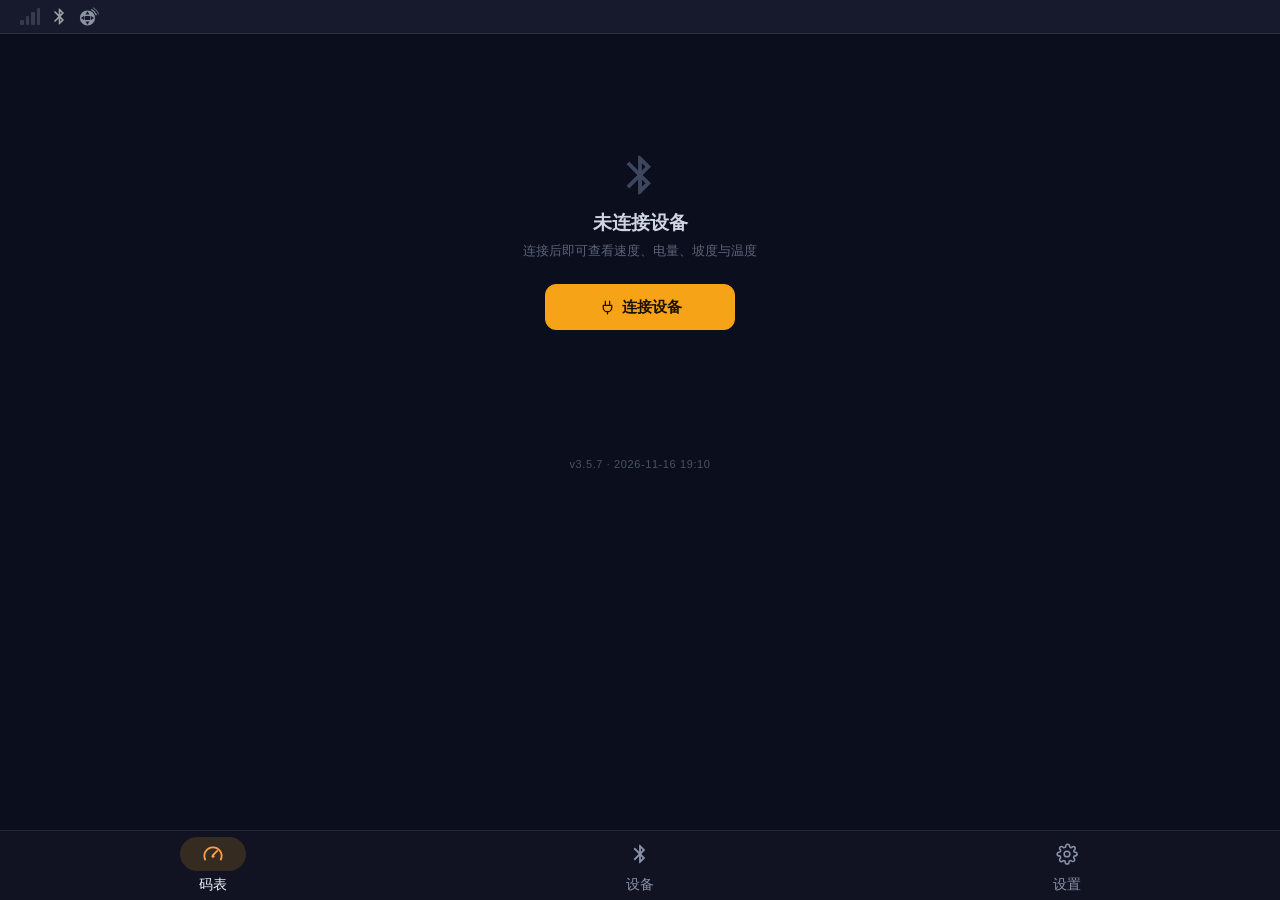
==== index.html @ 35c623cc "Use new bluetooth icons from design (connected: #1A73E8, disconnected: #9AA0A6); v3.5.7" ====
<!DOCTYPE html>
<html lang="zh-CN">
<head>
  <meta charset="utf-8" />
  <meta name="viewport" content="width=device-width, initial-scale=1, viewport-fit=cover, maximum-scale=1, user-scalable=no" />
  <meta name="theme-color" content="#131426" />
  <meta name="apple-mobile-web-app-capable" content="yes" />
  <meta name="mobile-web-app-capable" content="yes" />
  <meta name="apple-mobile-web-app-status-bar-style" content="black-translucent" />
  <meta name="apple-mobile-web-app-title" content="智能码表" />
  <title>智能码表 · LVBU</title>
  <link rel="stylesheet" href="assets/seg7-font.css?v=1" />
  <link rel="stylesheet" href="css/style.css?v=56" />
</head>
<body>

<!-- ============ 应用标题栏（信号 + 蓝牙 + 闪控） ============ -->
<header class="appbar">
  <div class="appbar-left">
    <span class="sig" id="sigWrap">
      <span class="bars" id="signalBars"><i></i><i></i><i></i><i></i></span>
    </span>
    <span class="i brand-ico" id="btIcon" data-icon="bluetooth" data-size="19"></span>
    <!-- 设备名/状态文字已移除，仅保留状态图标表达 -->
    <span class="dev-name sr-only" id="devName">未连接</span>
    <span class="remote-chip" id="remoteChip" title="BR80 闪控未连接" aria-label="BR80 闪控未连接">
      <span class="i remote-chip__icon" data-icon="remoteFlat" data-size="18"></span>
    </span>
  </div>
</header>

<main class="views" id="views">

  <!-- ==================== 码表 ==================== -->
  <section class="view" id="page-dash" data-page="dash" aria-labelledby="appTitle">
    <h1 class="sr-only" id="appTitle">智能码表</h1>

    <!-- 主速度区 -->
    <div class="hero" id="speedBlock">
      <div class="speed-row">
        <span class="seg-slot seg-int" aria-label="速度整数">
          <span class="ghost" aria-hidden="true">88</span>
          <span class="on" id="speedInt">00</span>
        </span>
        <span class="seg-slot seg-frac" aria-label="速度小数">
          <span class="ghost" aria-hidden="true">8</span>
          <span class="on" id="speedFrac">0</span>
          <span class="unit" id="speedUnit">km/h</span>
        </span>
      </div>
    </div>

    <!-- 副表：AVG / MAX / km -->
    <div class="substats" id="statsRow">
      <div class="sub">
        <div class="s-row">
          <span class="s-int"><span class="ghost" aria-hidden="true">88</span><span class="on" id="statAvgInt">00</span></span>
          <span class="s-dot">.</span>
          <span class="s-frac"><span class="ghost" aria-hidden="true">8</span><span class="on" id="statAvgFrac">0</span><em class="s-cap">AVG</em></span>
        </div>
      </div>
      <div class="sub">
        <div class="s-row">
          <span class="s-int"><span class="ghost" aria-hidden="true">88</span><span class="on" id="statMaxInt">00</span></span>
          <span class="s-dot">.</span>
          <span class="s-frac"><span class="ghost" aria-hidden="true">8</span><span class="on" id="statMaxFrac">0</span><em class="s-cap">MAX</em></span>
        </div>
      </div>
      <div class="sub">
        <div class="s-row">
          <span class="s-int"><span class="ghost" aria-hidden="true">88</span><span class="on" id="statTripInt">00</span></span>
          <span class="s-dot">.</span>
          <span class="s-frac"><span class="ghost" aria-hidden="true">8</span><span class="on" id="statTripFrac">0</span><em class="s-cap">km</em></span>
        </div>
      </div>
    </div>

    <!-- 未连接引导（演示数据关闭且未连接时显示） -->
    <div class="empty-guide" id="emptyGuide" hidden>
      <span class="i empty-guide__icon" data-icon="bluetooth" data-size="46"></span>
      <p class="empty-guide__title">未连接设备</p>
      <p class="empty-guide__sub">连接后即可查看速度、电量、坡度与温度</p>
      <button class="btn btn--primary empty-guide__btn" id="btnGuideConnect" type="button">
        <span class="i" data-icon="plug" data-size="17"></span><span>连接设备</span>
      </button>
    </div>

    <!-- 助力控制 -->
    <section class="panel" id="assistPanel" aria-label="助力控制">
      <div class="panel__head">
        <span class="panel__title">
          <span class="i i--orange" data-icon="bike" data-size="19"></span>
          <b>助力控制</b>
        </span>
        <!-- 常驻助力模式标签（含手动百分比）：点击弹出模式悬浮菜单 -->
        <button class="mode-chip" id="modeChip" type="button" aria-haspopup="true" aria-expanded="false">
          <span class="i mode-chip__icon" data-icon="manual" data-size="16"></span>
          <span id="modeChipText">手动</span>
          <em class="mode-chip__pct" id="assistPct" hidden>0%</em>
        </button>
      </div>

      <!-- 模式悬浮菜单（点击标签后以标签为圆心向四周辐射展开） -->
      <div class="mode-menu" id="modeMenu" hidden>
        <div class="mode-menu__backdrop" id="modeMenuBackdrop"></div>
        <div class="mode-menu__list" id="modeList">
          <span class="mode-menu__glow" aria-hidden="true"></span>
          <div id="modeRow" role="group" aria-label="骑行模式"></div>
        </div>
      </div>

      <!-- 档位选择（非手动模式） -->
      <div class="levels" id="levelRow" style="display:none;" role="group" aria-label="助力档位">
        <button class="level-btn" data-level="0" type="button" disabled>0</button>
        <button class="level-btn" data-level="1" type="button">1</button>
        <button class="level-btn" data-level="2" type="button">2</button>
        <button class="level-btn" data-level="3" type="button">3</button>
        <button class="level-btn" data-level="4" type="button">4</button>
        <button class="level-btn" data-level="5" type="button">5</button>
      </div>

      <!-- 手动模式滑杆 -->
      <div class="assist-ctl" id="manualSliderWrap">
        <button class="btn-ctl" id="btnMinus" type="button" aria-label="减">
          <span class="i" data-icon="minus" data-size="20"></span>
        </button>
        <div class="sliderwrap">
          <input class="slider" id="assistSlider" type="range" min="0" max="99" step="5" value="30"
                 aria-label="助力百分比" />
        </div>
        <button class="btn-ctl" id="btnPlus" type="button" aria-label="加">
          <span class="i" data-icon="plus" data-size="20"></span>
        </button>
      </div>
      <span class="sr-only" id="assistValue">30</span>
    </section>

    <!-- 数据卡片 -->
    <section class="cards" aria-label="实时数据">
      <article class="card card--green" id="cardBattery">
        <header>
          <span class="i" data-icon="battery" data-size="16"></span>
          <span>电量 <b class="card__hl" data-field="batterySub">--%</b></span>
        </header>
        <div class="barframe">
          <div class="bgrid" data-field="batteryGrid"><i></i><i></i><i></i><i></i><i></i><i></i><i></i><i></i><i></i><i></i></div>
        </div>
        <div class="card__value" data-field="voltage">--<em class="u">V</em></div>
      </article>

      <article class="card card--amber" id="cardTemp">
        <header>
          <span class="i" data-icon="temp" data-size="16"></span>
          <span>温度</span>
        </header>
        <div class="barframe">
          <div class="bgrid" data-field="tempGrid"><i></i><i></i><i></i><i></i><i></i><i></i><i></i><i></i><i></i><i></i></div>
        </div>
        <div class="card__value" data-field="temp">--<em class="u">℃</em></div>
      </article>

      <article class="card card--cyan" id="cardGyro">
        <header>
          <span class="i" data-icon="gyro" data-size="16"></span>
          <span>陀螺仪</span>
        </header>
        <div class="barframe">
          <div class="bgrid" data-field="slopeGrid"><i></i><i></i><i></i><i></i><i></i><i></i><i></i><i></i><i></i><i></i></div>
        </div>
        <div class="card__value" data-field="slope">--<em class="u u--sup">°</em></div>
      </article>
    </section>

    <div class="version" id="buildInfo">v3.5.7 · 2026-11-16 19:10</div>
  </section>

  <!-- ==================== 设备 ==================== -->
  <section class="view" id="page-device" data-page="device" hidden>

    <div class="section">
      <h2 class="section__title">连接</h2>
      <div class="devcard">
        <div class="devcard__top">
          <span class="devcard__name" id="devNameCard">未连接</span>
          <span class="pill" id="devStatus">未连接</span>
        </div>
        <dl class="kv">
          <div hidden><dt>设备 ID</dt><dd id="devId">--</dd></div>
          <div><dt>信号</dt><dd id="devRssi">--</dd></div>
          <div hidden><dt>写入特征</dt><dd id="devWrite">--</dd></div>
          <div hidden><dt>通知特征</dt><dd id="devNotify">--</dd></div>
        </dl>
        <div class="devcard__actions">
          <button class="btn btn--primary" id="btnScan" type="button">
            <span class="i" data-icon="bluetooth" data-size="16"></span><span>选择设备</span>
          </button>
          <button class="btn" id="btnReconnect" type="button" disabled>
            <span class="i" data-icon="refresh" data-size="16"></span><span>重连</span>
          </button>
          <button class="btn btn--danger" id="btnDisconnect" type="button" disabled>断开</button>
        </div>
        <p class="hint">
          iOS 上 Web Bluetooth 只能在 <b>Bluefy</b> 中启用；每次切换设备需刷新页面（系统限制）。
        </p>
      </div>
    </div>

    <div class="section">
      <h2 class="section__title">BR80 闪控</h2>
      <div class="devcard">
        <div class="devcard__top">
          <span class="devcard__name" id="remoteName">未连接</span>
          <span class="pill" id="remoteStatus">未连接</span>
        </div>
        <dl class="kv">
          <div><dt>电量</dt><dd id="remoteBattery">--</dd></div>
        </dl>
        <div class="devcard__actions">
          <button class="btn btn--primary" id="btnRemoteConnect" type="button">
            <span class="i" data-icon="bluetooth" data-size="16"></span><span>连接闪控</span>
          </button>
          <button class="btn btn--danger" id="btnRemoteDisconnect" type="button" disabled>断开</button>
        </div>
        <p class="hint">
          连接闪控后，用 <b>▲ / ▼</b> 按键调整助力百分比（每次 ±步进值），<b>● 主键</b>停止助力。
          闪控与控制器可同时连接。
        </p>
      </div>
    </div>

    <div class="section" id="debugSection" hidden>
      <h2 class="section__title">调试</h2>

      <h3 class="section__sub">闪控诊断</h3>
      <div class="devcard__actions">
        <button class="btn btn--sm" id="btnRemotePing" type="button" disabled>重发激活(0xFF)</button>
        <button class="btn btn--sm" id="btnRemoteResub" type="button" disabled>重新订阅</button>
        <button class="btn btn--sm" id="btnRemoteDump" type="button" disabled>全量读取</button>
        <button class="btn btn--sm" id="btnRemoteForce" type="button" disabled>强制重订</button>
        <button class="btn btn--sm" id="btnRemoteInspect" type="button" disabled>检查A2A4</button>
      </div>
      <div class="frameio__field" style="margin-top:10px;">
        <label for="remoteRawInput">闪控手动发送（十六进制）</label>
        <input class="input mono" id="remoteRawInput" type="text" spellcheck="false"
               placeholder="例如 FF" autocomplete="off" />
        <div class="frameio__row" style="margin-top:6px;">
          <button class="btn btn--primary btn--sm" id="btnRemoteSendRaw" type="button" disabled>发送</button>
        </div>
      </div>

      <div class="debugbar">
        <label class="switch">
          <input type="checkbox" id="autoScroll" checked />
          <span>自动滚动</span>
        </label>
        <label class="switch">
          <input type="checkbox" id="hexView" checked />
          <span>HEX 视图</span>
        </label>
        <button class="btn btn--ghost btn--sm" id="btnClearLog" type="button">
          <span class="i" data-icon="trash" data-size="14"></span><span>清空</span>
        </button>
      </div>

      <div class="log" id="logView" role="log" aria-live="off"></div>

      <div class="frameio">
        <div class="frameio__field">
          <label for="rawInput">发送原始命令</label>
          <input class="input mono" id="rawInput" type="text" spellcheck="false"
                 placeholder="C0F866855030090179 或输入 C0 自动补全" autocomplete="off" />
        </div>
        <div class="frameio__row">
          <button class="btn btn--primary btn--sm" id="btnSendRaw" type="button">
            <span class="i" data-icon="send" data-size="14"></span><span>发送</span>
          </button>
        </div>
        <p class="hint" id="rawPreview">预览：—</p>
      </div>
    </div>
  </section>

  <!-- ==================== 设置 ==================== -->
  <section class="view" id="page-settings" data-page="settings" hidden>

    <div class="section">
      <h2 class="section__title">显示与骑行</h2>
      <div class="row">
        <label class="row__label" for="setStep">滑杆步进</label>
        <select class="select" id="setStep">
          <option value="1">1%</option>
          <option value="5">5%</option>
          <option value="10">10%</option>
        </select>
      </div>
      <div class="row">
        <label class="row__label" for="setGap">帧间隔</label>
        <select class="select" id="setGap">
          <option value="0">0 ms</option>
          <option value="40">40 ms</option>
          <option value="100">100 ms</option>
        </select>
      </div>
      <div class="row">
        <span class="row__label">保持屏幕常亮</span>
        <label class="switch switch--right"><input type="checkbox" id="setKeepScreen" /><span></span></label>
      </div>
    </div>

    <div class="section" id="rideDataSection" hidden>
      <h2 class="section__title">骑行数据</h2>
      <div class="row">
        <span class="row__label">本次骑行数据</span>
        <button class="btn btn--sm" id="btnResetRide" type="button">清零</button>
      </div>
      <p class="hint">平均速度、最高速度、里程由本地根据实时速度累计。每次连接设备时自动重置。</p>
    </div>

    <div class="section">
      <h2 class="section__title">设备操作</h2>
      <div class="row">
        <span class="row__label">陀螺仪校准</span>
        <button class="btn btn--primary btn--sm" id="btnCalibrate" type="button">校准</button>
      </div>
      <div class="row">
        <span class="row__label">重启控制器</span>
        <button class="btn btn--danger btn--sm" id="btnRestart" type="button">重启</button>
      </div>
      <p class="hint">校准会改变电机标定，仅在停车时操作。重启会短暂断开连接。</p>
    </div>

    <div class="section" id="paramSection" hidden>
      <h2 class="section__title">设备参数</h2>
      <div class="row row--stack">
        <label class="row__label" for="setImei">电机 IMEI</label>
        <input class="input mono" id="setImei" type="text" spellcheck="false" placeholder="866855030090179" />
      </div>
      <p class="hint">电机 IMEI 用于构造命令帧，必须与控制器匹配。轮径固定 26 寸。</p>
    </div>

    <div class="section" id="gattSection" hidden>
      <h2 class="section__title">GATT 目标</h2>
      <div class="row row--stack">
        <label class="row__label" for="setService">服务 UUID</label>
        <input class="input mono" id="setService" type="text" spellcheck="false" />
      </div>
      <div class="row row--stack">
        <label class="row__label" for="setWriteUuid">写特征 UUID</label>
        <input class="input mono" id="setWriteUuid" type="text" spellcheck="false" />
      </div>
      <div class="row row--stack">
        <label class="row__label" for="setNotifyUuid">通知特征 UUID</label>
        <input class="input mono" id="setNotifyUuid" type="text" spellcheck="false" />
      </div>
      <div class="row">
        <label class="row__label" for="setWriteMode">写入方式</label>
        <select class="select" id="setWriteMode">
          <option value="auto">自动</option>
          <option value="withResponse">有应答</option>
          <option value="withoutResponse">无应答</option>
        </select>
      </div>
    </div>

    <div class="section">
      <h2 class="section__title">高级</h2>
      <div class="row">
        <span class="row__label">断开时显示演示数据</span>
        <label class="switch switch--right"><input type="checkbox" id="setDemo" /><span></span></label>
      </div>
      <div class="actions">
        <button class="btn" id="btnReset" type="button">恢复默认设置</button>
        <button class="btn btn--ghost" id="btnExportLogs" type="button" hidden>导出日志</button>
      </div>
      <p class="hint version" id="appVersion">v3.0.0 · LVBU 码表</p>
    </div>
  </section>

</main>

<!-- ============ 底部导航 ============ -->
<nav class="tabbar" role="tablist" aria-label="主导航">
  <button class="tab is-active" data-tab="dash" type="button" role="tab" aria-selected="true">
    <span class="tab__pill"><span class="i" data-icon="gauge" data-size="22"></span></span>
    <span class="tab__label">码表</span>
  </button>
  <button class="tab" data-tab="device" type="button" role="tab" aria-selected="false">
    <span class="tab__pill"><span class="i" data-icon="bluetooth" data-size="22"></span></span>
    <span class="tab__label">设备</span>
  </button>
  <button class="tab" data-tab="settings" type="button" role="tab" aria-selected="false">
    <span class="tab__pill"><span class="i" data-icon="gear" data-size="22"></span></span>
    <span class="tab__label">设置</span>
  </button>
</nav>

<div class="toast" id="toast" role="status" aria-live="polite"></div>

<script src="js/util.js?v=77"></script>
<script src="js/protocol.js?v=77"></script>
<script src="js/config.js?v=77"></script>
<script src="js/adapter.js?v=77"></script>
<script src="js/ble.js?v=77"></script>
<script src="js/remote.js?v=77"></script>
<script src="js/app.js?v=77"></script>
<script src="js/icons.js?v=77"></script>
<script src="js/sim.js?v=77"></script>
<script src="js/ui.js?v=77"></script>
</body>
</html>
---- assets/seg7-font.css ----
/* =========================================================================
 * seg7-font.css — DSEG7 七段数码管字体（base64 内嵌，离线可用）
 * 授权：SIL Open Font License 1.1
 *   SEGClassic     = DSEG7 Classic Bold
 *   SEGClassicMini = DSEG7 Classic MINI Bold
 * ========================================================================= */
@font-face {
  font-family: 'SEGClassic';
  font-style: normal;
  font-weight: 700;
  font-display: swap;
  src: url([data-uri]) format('woff2');
}
@font-face {
  font-family: 'SEGClassicMini';
  font-style: normal;
  font-weight: 700;
  font-display: swap;
  src: url([data-uri]) format('woff2');
}
---- css/style.css ----
/* =========================================================================
 * style.css — 智能码表（LVBU / Bluefy Web Bluetooth）
 *
 * 尺寸基准：iPhone 竖屏 393 CSS px 宽（原截图 1080px 宽 ≈ 2.75x）。
 * 全部尺寸以 px 声明；在 393px 视口下 1px ≈ 0.364 原图像素，与原截图对齐。
 * ========================================================================= */

:root {
  --bg: #141628;
  --bg-top: #171a2c;
  --bg-card: #1b1f34;
  --line: rgba(255, 255, 255, 0.07);
  --line-soft: rgba(255, 255, 255, 0.05);
  --text: #eef1f7;
  --text-dim: #8a92a8;
  --text-faint: #5b6276;

  --green: #3ddc70;
  --green-deep: #2fa758;
  --cyan: #33b9ee;
  --amber: #f7b21e;
  --amber-hi: #f7a318;
  --amber-line: rgba(247, 170, 30, 0.62);
  --yellow: #f7c948;
  --violet: #c46ff7;
  --blue: #35b6ea;
  --gps: #2f7fd4;
  --red: #f2606a;

  --radius: 16px;
  --tabbar-h: 70px;
  --appbar-h: 38px;   /* 与 .appbar 实际高度一致：6 + 26 + 6 */
  --side: 16px;

  color-scheme: dark;
  font-size: 16px;
}

* { box-sizing: border-box; -webkit-tap-highlight-color: transparent; }
html, body { height: 100%; margin: 0; }

body {
  background: var(--bg);
  color: var(--text);
  font-family: -apple-system, BlinkMacSystemFont, "PingFang SC", "Hiragino Sans GB",
    "Microsoft YaHei", "Noto Sans CJK SC", system-ui, sans-serif;
  font-variant-numeric: tabular-nums;
  -webkit-font-smoothing: antialiased;
  overscroll-behavior-y: none;
  -webkit-text-size-adjust: 100%;
}

button, input, select { font: inherit; color: inherit; }
button { cursor: pointer; border: 0; background: none; }
:focus-visible { outline: 2px solid var(--amber); outline-offset: 2px; border-radius: 6px; }

.i { display: inline-flex; align-items: center; justify-content: center; line-height: 0; }
.i svg { display: block; }
.i--orange { color: var(--amber-hi); }

/* ============================ 顶部标题栏 ============================ */
.appbar {
  position: sticky;
  top: 0;
  z-index: 20;
  display: grid;
  grid-template-columns: 1fr auto 1fr;
  align-items: center;
  height: calc(var(--appbar-h) + env(safe-area-inset-top, 0px));
  margin-bottom: 8px;
  padding: env(safe-area-inset-top, 0px) var(--side) 0;
  background: var(--bg-top);
}

.appbar__title {
  margin: 0;
  font-size: 17px;
  font-weight: 600;
  letter-spacing: 0.02em;
  white-space: nowrap;
}

.appbar__side--left { justify-self: start; }
.appbar__side--right { justify-self: end; }

.appbar__brand {
  display: inline-flex;
  align-items: center;
  gap: 6px;
  padding: 4px 0;
  font-size: 14px;
  color: var(--text-dim);
}
.appbar__brand .i { color: var(--green); }

.appbar__icon {
  display: grid;
  place-items: center;
  width: 34px;
  height: 34px;
  border-radius: 50%;
  color: var(--text-dim);
}
.appbar__icon.is-on { color: var(--green); }
.appbar__icon:active { background: rgba(255, 255, 255, 0.06); }

/* ---------------- 布局：可滚动，标签栏固定 ---------------- */
html { height: 100%; }
body {
  display: block;
  min-height: 100%;
  overflow-x: hidden;
  overflow-y: auto;
  -webkit-overflow-scrolling: touch;
  /* 为固定定位的标签栏预留空间，避免内容被遮挡 */
  padding-bottom: calc(var(--tabbar-h) + env(safe-area-inset-bottom, 0px) + 12px);
}
.views {
  display: block;
  min-height: 0;
  padding-bottom: 0;
}
.view {
  display: block;
  padding: 0;
  animation: fade .18s ease;
}
.view[hidden] { display: none !important; }

/* 码表页：flex 纵向排布，内容超出时可滚动 */
#page-dash {
  display: flex;
  flex-direction: column;
  min-height: calc(100dvh - var(--appbar-h) - var(--tabbar-h) - env(safe-area-inset-bottom, 0px));
}

/* 设备页 / 设置页 */
#page-device, #page-settings {
  padding: 0 var(--side) 8px;
}

/* ============================ 连接状态条 ============================ */
.connbar {
  display: flex;
  align-items: center;
  justify-content: space-between;
  height: 46px;
  margin: 0 calc(-1 * var(--side));
  padding: 0 var(--side);
  border-bottom: 1px solid var(--line);
}

.connbar__left {
  display: inline-flex;
  align-items: center;
  gap: 9px;
  font-size: 16px;
  color: var(--text-dim);
}
.connbar__left.is-connected { color: #45e07e; }

.dot { width: 10px; height: 10px; border-radius: 50%; background: #474e63; }
.connbar__left.is-connected .dot {
  background: #45e07e;
  box-shadow: 0 0 8px 2px rgba(69, 224, 126, 0.45);
}

.connbar__right {
  display: inline-flex;
  align-items: center;
  gap: 8px;
  font-size: 15px;
  color: var(--text-dim);
}
.connbar__dbm { min-width: 66px; text-align: right; }

.bars { display: inline-flex; align-items: flex-end; gap: 2px; height: 17px; }
.bars i { width: 4px; border-radius: 1px; background: rgba(255, 255, 255, 0.15); }
.bars i:nth-child(1) { height: 40%; }
.bars i:nth-child(2) { height: 60%; }
.bars i:nth-child(3) { height: 80%; }
.bars i:nth-child(4) { height: 100%; }
.bars i.on { background: var(--amber); }

/* ============================ 速度 ============================ */
.speed {
  display: flex;
  justify-content: center;
  align-items: baseline;
  gap: 8px;
  padding: 22px 0 0;
  white-space: nowrap;
  overflow: hidden;
}

.speed__value {
  font-size: 108px;
  font-weight: 200;
  line-height: 0.95;
  letter-spacing: -0.03em;
  color: #f5f7fb;
  font-family: "Helvetica Neue", -apple-system, "SF Pro Display", Arial, sans-serif;
  white-space: nowrap;
}

.speed__unit {
  font-size: 24px;
  font-weight: 300;
  color: var(--text-dim);
  white-space: nowrap;
}

/* ============================ AVG / MAX / 里程 ============================ */
.stats {
  display: grid;
  grid-template-columns: repeat(3, 1fr);
  margin: 18px 0 22px;
  padding: 0 30px;
}

.stat { position: relative; display: flex; flex-direction: column; align-items: center; gap: 5px; }
.stat + .stat::before {
  content: "";
  position: absolute;
  left: 0; top: 3px; bottom: 3px;
  width: 1px;
  background: var(--line);
}
.stat__label { font-size: 14px; color: var(--text-dim); }
.stat__value { font-size: 19px; font-weight: 400; color: #dde2ec; }

/* ============================ 助力面板 ============================ */
.panel {
  position: relative;
  padding: 14px 14px 16px;
  border-radius: var(--radius);
  background:
    radial-gradient(130% 95% at 50% 0%, rgba(247, 170, 30, 0.13), transparent 60%),
    linear-gradient(178deg, #2b2517 0%, #262029 52%, #1e2032 100%);
  border: 1px solid var(--amber-line);
  box-shadow: inset 0 0 34px rgba(247, 170, 30, 0.07), 0 8px 24px rgba(0, 0, 0, 0.30);
}

.panel__head {
  display: flex;
  align-items: center;
  justify-content: space-between;
  gap: 8px;
  margin-bottom: 14px;   /* 标题与下方按钮区的固定间距 */
}

.panel__title { display: inline-flex; align-items: center; gap: 7px; flex: none; white-space: nowrap; }
.panel__title b { font-size: 19px; font-weight: 600; white-space: nowrap; }
.panel__title em { font-style: normal; font-size: 14px; color: var(--amber); white-space: nowrap; }

/* 闪控连接状态：纯图标（无边框），连上绿色，未连灰色 */
.remote-chip {
  display: inline-flex;
  align-items: center;
  justify-content: center;
  flex: none;
  color: #565d72;                                   /* 未连接：灰 */
  transition: color 0.25s;
}
.remote-chip__icon svg { width: 20px; height: 20px; }
.remote-chip.is-ready { color: var(--green); }      /* 已连接：绿 */
.remote-chip.is-busy { color: var(--amber); }

.panel__note {
  margin: 0 0 12px;
  font-size: 13px;
  line-height: 1.35;
  color: var(--amber);
}
.panel.is-locked .panel__note { color: var(--amber); }
.panel.is-parked-ready .panel__note { color: var(--green); }

.modes { display: grid; grid-template-columns: repeat(5, 1fr); gap: 8px; }

.mode {
  display: inline-flex;
  align-items: center;
  justify-content: center;
  gap: 4px;
  height: 48px;
  padding: 0 2px;
  border-radius: 11px;
  background: rgba(255, 255, 255, 0.07);
  border: 1px solid rgba(255, 255, 255, 0.11);
  color: #d6d9e3;
  font-size: 15px;
  white-space: nowrap;
  transition: background 0.15s, border-color 0.15s, color 0.15s, transform 0.1s;
}
.mode .i { color: #b4b9c7; }
.mode .i svg { width: 15px; height: 15px; }
.mode:active { transform: scale(0.97); }
.mode.is-active { background: var(--amber-hi); border-color: var(--amber-hi); color: #1c1503; font-weight: 700; }
.mode.is-active .i { color: #1c1503; }
.mode.is-draft { border-color: rgba(247, 178, 30, 0.8); color: var(--amber); }
.mode:disabled { opacity: 0.55; }

/* 档位按钮（非手动模式） */
.levels {
  display: flex;
  justify-content: space-between;
  gap: 4px;
  margin-top: 18px;
}
.level-btn {
  flex: 1;
  height: 40px;
  border-radius: 8px;
  background: rgba(255, 255, 255, 0.07);
  border: 1px solid rgba(255, 255, 255, 0.11);
  color: #d6d9e3;
  font-size: 16px;
  font-weight: 600;
  transition: background 0.15s, border-color 0.15s, transform 0.1s;
}
.level-btn:active:not(:disabled) { transform: scale(0.95); }
.level-btn.is-active {
  background: var(--amber-hi);
  border-color: var(--amber-hi);
  color: #1c1503;
}
.level-btn:disabled { opacity: 0.45; cursor: default; }

.assist-ctl {
  display: grid;
  grid-template-columns: 50px 1fr 50px;
  align-items: center;
  gap: 12px;
  margin-top: 18px;
}

.btn-ctl {
  display: inline-flex;
  align-items: center;
  justify-content: center;
  height: 50px;
  border-radius: 11px;
  background: rgba(255, 255, 255, 0.075);
  border: 1px solid rgba(255, 255, 255, 0.09);
  color: var(--text-dim);
  transition: background 0.15s, transform 0.1s;
}
.btn-ctl:active:not(:disabled) { transform: scale(0.96); background: rgba(255, 255, 255, 0.13); }
.btn-ctl:disabled { opacity: 0.45; cursor: default; }

.sliderwrap { display: flex; align-items: center; }
.slider {
  -webkit-appearance: none;
  appearance: none;
  width: 100%;
  height: 6px;
  border-radius: 999px;
  background: rgba(255, 255, 255, 0.17);
  outline: none;
}
.slider::-webkit-slider-thumb {
  -webkit-appearance: none;
  width: 26px; height: 26px;
  border-radius: 50%;
  background: #ccd3df;
  border: none;
  box-shadow: 0 1px 5px rgba(0, 0, 0, 0.45);
}
.slider::-moz-range-thumb { width: 26px; height: 26px; border: none; border-radius: 50%; background: #ccd3df; }
.slider::-moz-range-track { height: 6px; border-radius: 999px; background: rgba(255, 255, 255, 0.17); }
.slider:disabled { opacity: 0.5; }

.assist-ctl__value { display: none; }

/* hidden 属性兜底：防止 display:grid/flex 覆盖 */
[hidden] { display: none !important; }

/* ============================ 未连接引导 ============================ */
.empty-guide {
  display: flex;
  flex-direction: column;
  align-items: center;
  justify-content: center;
  gap: 6px;
  min-height: 46vh;
  padding: 24px 16px;
  text-align: center;
}
.empty-guide__icon { color: #3d4560; margin-bottom: 6px; }
.empty-guide__icon svg { width: 46px; height: 46px; }
.empty-guide__title { margin: 0; font-size: 19px; font-weight: 600; color: #cfd5e2; }
.empty-guide__sub { margin: 0 0 18px; font-size: 13px; color: var(--text-faint); }
.empty-guide__btn { min-width: 190px; height: 46px; font-size: 16px; border-radius: 23px; }

/* ============================ 数据卡片 ============================ */
.cards {
  display: grid;
  grid-template-columns: repeat(3, 1fr);
  gap: 16px;
  margin-top: 18px;
}

.card {
  position: relative;
  display: flex;
  flex-direction: column;
  min-height: 122px;
  padding: 13px 11px 12px;
  border-radius: var(--radius);
  background: var(--bg-card);
  border: 1px solid var(--line);
  overflow: hidden;
}

.card header {
  display: flex;
  align-items: center;
  gap: 5px;
  font-size: 13px;
  color: #c2c8d5;
  white-space: nowrap;
  min-width: 0;
}
.card header .i svg { width: 14px; height: 14px; }
.card header .i { flex: none; }
.card header > span:last-child { overflow: hidden; text-overflow: ellipsis; }

/* 第一行内的高亮数值（如「电量：90%」中的 90%） */
.card__hl {
  font-size: 15px;
  font-weight: 700;
  color: var(--green);
  letter-spacing: -0.02em;
  white-space: nowrap;
}
.card--amber .card__hl { color: var(--amber-hi); }
.card--cyan .card__hl { color: var(--cyan); }

/* 三张卡片数值统一字号 */
.card__value {
  margin-top: auto;
  margin-bottom: 0;
  font-size: 38px;
  font-weight: 500;
  line-height: 1.05;
  letter-spacing: -0.03em;
  white-space: nowrap;
  font-family: "Helvetica Neue", -apple-system, "SF Pro Display", Arial, sans-serif;
}
.card__value--sm { font-size: 30px; }
.card__value--xs { font-size: 24px; }
/* 电压带单位，略微收紧字距 */
.card__value--volt { letter-spacing: -0.04em; }
/* 电压用白色，压过 .card--green .card__value 的绿色 */
#cardBattery .card__value--volt { color: #ffffff; }

.card__unit { font-size: 14px; color: var(--text-faint); margin-top: 2px; }

/* 10 格进度条外框（三张卡片统一样式，颜色跟随卡片主题） */
.barframe {
  margin-top: auto;
  margin-bottom: 0;
  padding: 4px 5px;
  border: 1px solid rgba(255, 255, 255, 0.16);
  border-radius: 5px;
  background: rgba(255, 255, 255, 0.04);
}
.card--cyan .barframe { border-color: rgba(56, 189, 248, 0.35); background: rgba(56, 189, 248, 0.06); }
.card--green .barframe { border-color: rgba(61, 220, 112, 0.35); background: rgba(61, 220, 112, 0.06); }
.card--amber .barframe { border-color: rgba(251, 176, 39, 0.35); background: rgba(251, 176, 39, 0.06); }

/* 10 格进度条 */
.bgrid {
  display: grid;
  grid-template-columns: repeat(10, 1fr);
  gap: 3px;
}
.bgrid i {
  display: block;
  height: 7px;
  border-radius: 2px;
  background: rgba(255, 255, 255, 0.12);
  transition: background 0.35s ease;
}
.bgrid i.on { background: var(--green); }
.bgrid[data-level="mid"] i.on { background: var(--amber); }
.bgrid[data-level="low"] i.on { background: var(--red); }
/* 坡度条用青色，温度条用橙色 */
.card--cyan .bgrid i.on { background: var(--cyan); }
.card--amber .bgrid i.on { background: var(--amber-hi); }

.card__bar {
  height: 5px;
  margin-top: 9px;
  border-radius: 999px;
  background: rgba(255, 255, 255, 0.1);
  overflow: hidden;
}
.card__bar i { display: block; height: 100%; border-radius: 999px; background: var(--green); transition: width 0.4s ease; }

.card--cyan { border-color: rgba(51, 185, 238, 0.45); }
.card--cyan .card__value, .card--cyan header .i { color: var(--cyan); }
.card--green { border-color: rgba(61, 220, 112, 0.45); }
.card--green .card__value, .card--green header .i { color: var(--green); }
.card--amber { border-color: rgba(247, 178, 30, 0.45); }
.card--amber .card__value, .card--amber header .i { color: var(--amber-hi); }
.card--yellow { border-color: rgba(247, 201, 72, 0.5); }
.card--yellow .card__value, .card--yellow header .i { color: var(--yellow); }
.card--violet { border-color: rgba(196, 111, 247, 0.5); }
.card--violet .card__value, .card--violet header .i { color: var(--violet); }
.card--blue { border-color: rgba(53, 182, 234, 0.45); }
.card--blue .card__value, .card--blue header .i { color: var(--blue); }

/* 无数据：显示两条短横（与原截图一致） */
.card.is-empty .card__value { position: relative; height: 22px; }
.card.is-empty .card__value::before,
.card.is-empty .card__value::after {
  content: "";
  position: absolute;
  bottom: 6px;
  width: 16px; height: 4px;
  border-radius: 2px;
  background: currentColor;
}
.card.is-empty .card__value::before { left: 2px; }
.card.is-empty .card__value::after { left: 24px; }
.card.is-empty .card__value { color: var(--yellow); }
.card--violet.is-empty .card__value { color: var(--violet); }
.card--blue.is-empty .card__value { color: var(--blue); }

.disclaimer {
  margin-top: 16px;
  font-size: 11px;
  line-height: 1.5;
  text-align: center;
  color: var(--text-faint);
}

/* ============================ 底部导航 ============================ */
.tabbar {
  position: fixed;
  left: 0; right: 0; bottom: 0;
  z-index: 30;
  display: grid;
  grid-template-columns: repeat(3, 1fr);
  height: calc(var(--tabbar-h) + env(safe-area-inset-bottom, 0px));
  padding-bottom: env(safe-area-inset-bottom, 0px);
  background-color: rgba(18, 20, 36, 0.97);
  backdrop-filter: blur(12px);
  -webkit-backdrop-filter: blur(12px);
  border-top: 1px solid var(--line);
}

.tab {
  display: flex;
  flex-direction: column;
  align-items: center;
  justify-content: center;
  gap: 5px;
  color: var(--text-dim);
  font-size: 14px;
}
.tab__pill {
  display: grid;
  place-items: center;
  width: 66px; height: 34px;
  border-radius: 17px;
  transition: background 0.18s;
}
.tab.is-active { color: var(--text); }
.tab.is-active .tab__pill { background: rgba(247, 170, 30, 0.16); }
.tab.is-active .tab__pill .i { color: var(--amber); }
.tab__pill .i svg { width: 24px; height: 24px; }
.tab:not(.is-active) .tab__pill .i svg { width: 22px; height: 22px; }

/* ============================ 通用：区块 / 表单 ============================ */
.section { margin-top: 22px; }

.section__title {
  margin: 0 0 10px;
  font-size: 15px;
  font-weight: 600;
  letter-spacing: 0.03em;
  color: var(--text-dim);
}

.section__sub {
  margin: 14px 0 8px;
  font-size: 12px;
  font-weight: 500;
  letter-spacing: 0.04em;
  color: #6b7288;
  text-transform: uppercase;
}

.row {
  display: flex;
  align-items: center;
  justify-content: space-between;
  gap: 12px;
  min-height: 50px;
  padding: 8px 15px;
  background: var(--bg-card);
  border: 1px solid var(--line);
  border-bottom-width: 0;
}
.row:first-of-type { border-radius: var(--radius) var(--radius) 0 0; }
.row:last-of-type { border-radius: 0 0 var(--radius) var(--radius); border-bottom-width: 1px; }
.row--stack { flex-direction: column; align-items: stretch; gap: 6px; }

.row__label { font-size: 16px; color: #dbe0ea; }

.input, .select {
  max-width: 58%;
  min-height: 36px;
  padding: 6px 10px;
  border-radius: 9px;
  background: #12142a;
  border: 1px solid rgba(255, 255, 255, 0.1);
  font-size: 15px;
}
.row--stack .input { max-width: none; width: 100%; }
.input--short { max-width: 110px; text-align: right; }
.mono { font-family: ui-monospace, SFMono-Regular, Menlo, Consolas, monospace; letter-spacing: 0.02em; }

.actions { display: flex; gap: 10px; margin-top: 12px; }

.btn {
  display: inline-flex;
  align-items: center;
  justify-content: center;
  gap: 6px;
  min-height: 42px;
  padding: 0 16px;
  border-radius: 11px;
  background: rgba(255, 255, 255, 0.075);
  border: 1px solid rgba(255, 255, 255, 0.1);
  color: #dfe3ec;
  font-size: 15px;
  transition: transform 0.1s, background 0.15s, opacity 0.15s;
}
.btn:active:not(:disabled) { transform: scale(0.97); }
.btn:disabled { opacity: 0.42; cursor: default; }
.btn--primary { background: var(--amber-hi); border-color: var(--amber-hi); color: #191203; font-weight: 700; }
.btn--danger { color: var(--red); }
.btn--ghost { background: transparent; }
.btn--sm { min-height: 34px; padding: 0 11px; font-size: 14px; }

.hint { margin: 10px 0 0; font-size: 13px; line-height: 1.55; color: var(--text-faint); }
.hint b { color: var(--text-dim); }
.version { text-align: center; }

/* 开关：文字在左、开关在右（textarea 同） */
.switch { position: relative; display: inline-flex; flex-direction: row-reverse; align-items: center; gap: 8px; font-size: 15px; color: var(--text-dim); cursor: pointer; }
.switch input { position: absolute; width: 1px; height: 1px; opacity: 0; }
.switch input + span {
  position: relative;
  display: inline-block;
  flex: none;
  width: 44px; height: 26px;
  border-radius: 999px;
  background: rgba(255, 255, 255, 0.17);
  transition: background 0.18s;
}
.switch input + span::after {
  content: "";
  position: absolute;
  top: 3px; left: 3px;
  width: 20px; height: 20px;
  border-radius: 50%;
  background: #fff;
  transition: transform 0.18s;
}
.switch input:checked + span { background: var(--green-deep); }
.switch input:checked + span::after { transform: translateX(18px); }
.switch input:focus-visible + span { outline: 2px solid var(--amber); outline-offset: 2px; }
.switch--right { gap: 0; }

/* 文字型开关（调试条） */
.debugbar .switch input + span {
  width: auto; height: auto;
  padding: 5px 9px;
  border-radius: 8px;
  background: rgba(255, 255, 255, 0.07);
  font-size: 13px;
}
.debugbar .switch input + span::after { display: none; }
.debugbar .switch input:checked + span { background: rgba(61, 220, 112, 0.18); color: var(--green); }

/* ============================ 设备页 ============================ */
.devcard { padding: 15px; border-radius: var(--radius); background: var(--bg-card); border: 1px solid var(--line); }
.devcard__top { display: flex; align-items: center; justify-content: space-between; gap: 10px; }
.devcard__name { font-size: 18px; font-weight: 600; }
.pill { flex: none; padding: 4px 10px; border-radius: 7px; font-size: 12px; background: rgba(255, 255, 255, 0.08); color: var(--text-dim); }
.pill.is-ready { background: rgba(61, 220, 112, 0.16); color: var(--green); }
.pill.is-busy { background: rgba(247, 178, 30, 0.16); color: var(--amber); }
.pill.is-error { background: rgba(242, 96, 106, 0.16); color: var(--red); }

.kv { display: grid; gap: 7px; margin: 13px 0 0; }
.kv > div { display: flex; justify-content: space-between; gap: 12px; font-size: 14px; }
.kv dt { color: var(--text-faint); }
.kv dd { margin: 0; color: #cfd5e1; text-align: right; word-break: break-all; font-family: ui-monospace, SFMono-Regular, Menlo, Consolas, monospace; }

.devcard__actions { display: flex; gap: 9px; margin-top: 15px; }
.devcard__actions .btn { flex: 1; padding: 0 6px; }

.debugbar { display: flex; align-items: center; gap: 8px; margin-bottom: 9px; }
.debugbar .btn { margin-left: auto; }

.log {
  height: 240px;
  overflow-y: auto;
  padding: 8px;
  border-radius: 13px;
  background: #0e1021;
  border: 1px solid var(--line);
  font-family: ui-monospace, SFMono-Regular, Menlo, Consolas, monospace;
  font-size: 11px;
  line-height: 1.5;
  -webkit-overflow-scrolling: touch;
}
.log__line { display: grid; grid-template-columns: 86px 13px 1fr; gap: 5px; padding: 1px 0; }
.log__t { color: #4b5266; }
.log__d { font-weight: 700; }
.log__d[data-d="tx"] { color: var(--amber); }
.log__d[data-d="rx"] { color: var(--green); }
.log__d[data-d="error"] { color: var(--red); }
.log__d[data-d="warn"], .log__d[data-d="ble"] { color: var(--violet); }
.log__d[data-d="info"], .log__d[data-d="tick"] { color: #6b7385; }
.log__m { color: #c2c9d6; word-break: break-all; }
.log__m em { font-style: normal; color: #7c8499; }
.log__empty { padding: 6px; color: #4b5266; }

.frameio { margin-top: 11px; padding: 13px; border-radius: 13px; background: var(--bg-card); border: 1px solid var(--line); }
.frameio__field { display: flex; flex-direction: column; gap: 6px; }
.frameio__field label { font-size: 13px; color: var(--text-dim); }
.frameio__field .input { max-width: none; width: 100%; font-size: 16px; }
.frameio__row { display: flex; align-items: center; gap: 11px; margin-top: 10px; }
.frameio__row .btn { margin-left: auto; }
.frameio .hint { word-break: break-all; }

/* ============================ Toast ============================ */
.toast {
  position: fixed;
  left: 50%;
  bottom: calc(var(--tabbar-h) + env(safe-area-inset-bottom, 0px) + 14px);
  z-index: 60;
  max-width: 88vw;
  padding: 11px 16px;
  border-radius: 11px;
  background: rgba(32, 36, 58, 0.97);
  border: 1px solid var(--line);
  box-shadow: 0 10px 26px rgba(0, 0, 0, 0.45);
  font-size: 14px;
  color: var(--text);
  text-align: center;
  opacity: 0;
  transform: translate(-50%, 10px);
  pointer-events: none;
  transition: opacity 0.2s, transform 0.2s;
}
.toast.is-show { opacity: 1; transform: translate(-50%, 0); }
.toast[data-level="error"] { border-color: rgba(242, 96, 106, 0.5); color: #ffd7da; }
.toast[data-level="success"] { border-color: rgba(61, 220, 112, 0.5); color: #d9ffe6; }

/* ============================ 构建信息 ============================ */
/* 版本号：内联在内容末尾，不遮挡任何卡片 */
.buildinfo {
  margin: 14px 0 6px;
  padding: 0 2px;
  font-size: 10px;
  color: #394054;
  text-align: center;
  pointer-events: none;
  user-select: none;
}

/* ============================ 适配 ============================ */
@media (min-width: 560px) {
  .view { max-width: 430px; margin: 0 auto; }
  .tabbar > .tab:nth-child(1) { grid-column: 1; }
}

@media (orientation: landscape) and (max-height: 520px) {
  .speed__value { font-size: 84px; }
  .card { min-height: 96px; }
  .cards { gap: 10px; }
}

@media (prefers-reduced-motion: reduce) {
  *, *::before, *::after { animation-duration: 0.01ms !important; transition-duration: 0.01ms !important; }
}

/* =========================================================================
 * 2026-11-15 码表页重新设计（依据 speedometer-layout-spec）
 * 基准视口 390×844，一屏放下无滚动
 * ========================================================================= */

:root {
  --bg: #0b0f1d;
  --bg2: #10162a;
  --card: #151c2f;
  --card2: #1b2338;
  --line: rgba(255, 255, 255, .09);
  --txt: #f2f5fc;
  --muted: #8b95ad;
  --muted2: #aab5cb;
  --orange: #ffb020;
  --green: #3ddc8c;
  --blue: #4aa8ff;
  --amber: #ff9f45;
  --seg-on: #f4f9ff;
  --seg-glow: rgba(130, 190, 255, .16);
  --seg-ghost: rgba(150, 175, 215, .07);
}

body {
  background: var(--bg);
  color: var(--txt);
  font-family: -apple-system, BlinkMacSystemFont, "PingFang SC", "Microsoft YaHei", "Noto Sans CJK SC", sans-serif;
  -webkit-font-smoothing: antialiased;
}

.sr-only {
  position: absolute; width: 1px; height: 1px; padding: 0; margin: -1px;
  overflow: hidden; clip: rect(0 0 0 0); white-space: nowrap; border: 0;
}

/* ---------------- 顶部应用栏（单行） ---------------- */
.appbar {
  position: sticky;
  top: 0;
  z-index: 20;
  flex: none;
  display: flex;
  align-items: center;
  justify-content: space-between;
  gap: 8px;
  height: auto;
  margin-bottom: 0;
  /* 上下 padding 对称，保证图标垂直居中 */
  padding: calc(env(safe-area-inset-top, 0px) + 6px) 20px 6px;
  border-bottom: 1px solid var(--line);
  background: var(--bg-top, var(--bg));
}
.appbar-left { display: flex; align-items: center; gap: 10px; min-width: 0; flex: 1; }
/* 未连接：灰（设计稿 #9AA0A6） */
.brand-ico { color: #9aa0a6; display: inline-flex; align-items: center; flex: none; transition: color .25s; }
.brand-ico svg { width: 19px; height: 19px; display: block; }
/* 已连接 / 演示：蓝（设计稿 #1A73E8） */
.brand-ico.is-active { color: #1a73e8; }
.dev-name {
  font-size: 15px;
  font-weight: 600;
  color: #e9eefb;
  white-space: nowrap;
  overflow: hidden;
  text-overflow: ellipsis;
  transition: color .25s;
}
/* 未连接：文字弱化为灰色 */
.dev-name.is-idle { color: var(--muted); font-weight: 500; }
.sig { display: inline-flex; align-items: center; gap: 5px; flex: none; }
.sig .bars {
  display: inline-flex;
  align-items: flex-end;
  gap: 2px;
  height: 17px;
  /* 让信号格整体在顶栏中垂直居中 */
  align-self: center;
}
.sig .bars i {
  width: 3.5px;
  border-radius: 1px;
  display: block;                    /* 避免 inline 基线偏移 */
  background: rgba(255, 255, 255, .14);
  transition: background .2s;
}
.sig .bars i:nth-child(1) { height: 5px; }
.sig .bars i:nth-child(2) { height: 9px; }
.sig .bars i:nth-child(3) { height: 13px; }
.sig .bars i:nth-child(4) { height: 17px; }
/* 未连接：灰色 */
.sig .bars i.on { background: #7b859c; }
/* 已连接：绿色 */
.sig.is-connected .bars i.on { background: var(--green); }

/* ---------------- 主速度区 ---------------- */
.hero {
  flex: 1 1 auto;
  min-height: 186px;
  display: flex;
  flex-direction: column;
  align-items: center;
  justify-content: center;
  padding: 6px 12px 0;
}
.speed-row {
  display: flex;
  align-items: flex-end;
  justify-content: center;
  gap: 10px;
}
/* 七段槽位：ghost 底纹锁位宽 + on 叠加 */
.seg-slot { position: relative; display: inline-flex; }
.seg-slot > .ghost,
.seg-slot > .on {
  font-family: 'SEGClassic', 'DSEG7-Classic', monospace;
  font-weight: 700;
  font-variant-numeric: tabular-nums;
  line-height: 1;
  white-space: nowrap;
}
.seg-slot > .ghost { color: var(--seg-ghost); }
.seg-slot > .on {
  position: absolute; left: 0; top: 0;
  color: var(--seg-on);
  text-shadow: 0 0 24px var(--seg-glow), 0 0 6px var(--seg-glow);
}
.seg-int > .ghost, .seg-int > .on { font-size: 128px; }
.seg-frac > .ghost, .seg-frac > .on { font-size: 74px; }
.seg-dot {
  width: 13px; height: 13px; border-radius: 50%;
  background: var(--seg-on);
  box-shadow: 0 0 18px var(--seg-glow), 0 0 5px var(--seg-glow);
  margin: 0 6px 0 3px;
  align-self: flex-end;
  margin-bottom: 0;
}
/* km/h：绝对定位于小数位正上方，留较大间距 */
.seg-frac { position: relative; }
.seg-frac .unit {
  position: absolute;
  bottom: calc(100% + 22px);
  left: 50%;
  transform: translateX(-50%);
  font-size: 15px;
  font-weight: 600;
  color: var(--muted2);
  letter-spacing: 1px;
  white-space: nowrap;
  pointer-events: none;
}

/* ---------------- 副表 AVG / MAX / km ---------------- */
.substats {
  flex: none;
  display: flex;
  margin: 2px 14px 0;
  padding: 24px 0 14px;
  border-top: 1px solid rgba(255, 255, 255, .07);
  border-bottom: 1px solid rgba(255, 255, 255, .07);
}
.sub { flex: 1; display: flex; justify-content: center; position: relative; }
.sub + .sub::before {
  content: '';
  position: absolute; left: 0; top: 10%;
  width: 1px; height: 80%;
  background: rgba(255, 255, 255, .13);
}
.s-row { display: flex; align-items: flex-end; }
.s-int, .s-frac { position: relative; display: inline-flex; }
.s-int > .ghost, .s-int > .on,
.s-frac > .ghost, .s-frac > .on,
.s-dot {
  font-family: 'SEGClassic', 'DSEG7-Classic', monospace;
  font-weight: 700;
  line-height: 1;
  white-space: nowrap;
}
.s-int > .ghost, .s-int > .on { font-size: 36px; color: #e9f1ff; }
.s-frac > .ghost, .s-frac > .on { font-size: 28px; color: #e9f1ff; }
.s-int > .ghost, .s-frac > .ghost { color: var(--seg-ghost); }
.s-int > .on, .s-frac > .on {
  position: absolute; left: 0; top: 0;
  text-shadow: 0 0 12px rgba(130, 180, 255, .10);
}
.s-dot { font-size: 36px; color: #e9f1ff; }
.s-cap {
  position: absolute;
  bottom: calc(100% + 5px);
  left: 50%;
  transform: translateX(-50%);
  font-family: -apple-system, BlinkMacSystemFont, "PingFang SC", sans-serif;
  font-style: normal;
  font-size: 11px; font-weight: 600;
  letter-spacing: .6px;
  color: var(--muted);
  white-space: nowrap;
}

/* ---------------- 版本号 ---------------- */
.version {
  flex: none;
  margin: 10px 0 12px;
  text-align: center;
  font-size: 11px;
  letter-spacing: .6px;
  color: rgba(160, 175, 200, .42);
}

/* ---------------- 助力控制卡片（重新设计） ---------------- */
.view .panel {
  flex: none;
  margin: 16px 16px 0;
  padding: 17px 16px 16px;
  border-radius: 18px;
  border: 1px solid transparent;
  background:
    linear-gradient(155deg, #2c2314, #1a1c28 34%, #141b2d) padding-box,
    linear-gradient(150deg, rgba(255, 190, 80, .95), rgba(255, 160, 40, .35) 38%, rgba(255, 180, 60, .55)) border-box;
  box-shadow: 0 12px 30px rgba(0, 0, 0, .28);
}

.panel__head {
  display: flex;
  align-items: center;
  justify-content: space-between;
  gap: 10px;
  margin-bottom: 16px;
  position: relative;
}
.panel__title { display: inline-flex; align-items: center; gap: 7px; flex: none; white-space: nowrap; }
.panel__title b { font-size: 16px; font-weight: 700; color: var(--txt); }
.panel__title .i svg { width: 19px; height: 19px; }

/* 闪控状态图标（顶部栏内，尺寸与蓝牙图标一致） */
.remote-chip {
  display: inline-flex;
  align-items: center;
  justify-content: center;
  flex: none;
  /* 未连接：灰（设计稿 #8B93A1） */
  color: #8b93a1;
  transition: color .25s ease;
}
.remote-chip__icon svg { width: 21px; height: 21px; display: block; }
/* 已连接：绿（设计稿 #22C55E） */
.remote-chip.is-ready { color: #22c55e; }
.remote-chip.is-busy { color: var(--amber); }
/* 演示态：与真实连接同色，不做动画 */
.remote-chip.is-demo { color: #22c55e; }

/* 模式按钮行：图标在上、文字在下 */
.modes { display: flex; gap: 7px; margin-top: 15px; }

/* =========================================================================
 * 助力模式：常驻指示标签 + 扇形悬浮菜单
 * ========================================================================= */

/* 常驻标签：右侧中等尺寸，与标题视觉平衡 */
.mode-chip {
  display: inline-flex;
  align-items: center;
  gap: 6px;
  height: 30px;
  padding: 0 12px;
  border-radius: 9px;
  font-size: 13px;
  font-weight: 700;
  color: #20160a;
  background: linear-gradient(180deg, #ffd066, #f5a015);
  box-shadow: 0 2px 8px rgba(245, 160, 20, .32);
  white-space: nowrap;
  flex: none;
  transition: transform .12s, box-shadow .12s;
}
.mode-chip__icon svg { width: 14px; height: 14px; }
.mode-chip:active { transform: scale(.96); }
.mode-chip[aria-expanded="true"] {
  box-shadow: 0 0 0 2px rgba(255, 196, 77, .3), 0 2px 8px rgba(245, 160, 20, .4);
}

/* 标签内的手动百分比 */
.mode-chip__pct {
  font-style: normal;
  font-family: "Helvetica Neue", -apple-system, "SF Pro Display", Arial, sans-serif;
  font-size: 14px;
  font-weight: 800;
  letter-spacing: -.02em;
  color: #20160a;
  padding-left: 6px;
  margin-left: 1px;
  border-left: 1.5px solid rgba(32, 22, 10, .26);
  line-height: 1;
}
.mode-chip__pct[hidden] { display: none; }

/* 悬浮菜单容器（铺满屏幕，锚点由 JS 定位到标签中心） */
.mode-menu {
  position: fixed;
  inset: 0;
  z-index: 90;
}
.mode-menu[hidden] { display: none; }

.mode-menu__backdrop {
  position: absolute;
  inset: 0;
  background: radial-gradient(
    circle at var(--ox, 50%) var(--oy, 50%),
    rgba(12, 16, 30, .35) 0%,
    rgba(4, 7, 15, .72) 62%
  );
  backdrop-filter: blur(3px);
  -webkit-backdrop-filter: blur(3px);
  animation: modeFade .18s ease;
}
@keyframes modeFade { from { opacity: 0 } to { opacity: 1 } }

/* 辐射环：以标签中心为圆心的隐形圆形，用于放光晕和按钮 */
.mode-menu__list {
  position: absolute;
  left: var(--ox, 50%);
  top: var(--oy, 50%);
  width: 0;
  height: 0;
}

/* 中心光晕 */
.mode-menu__glow {
  position: absolute;
  left: 50%;
  top: 50%;
  width: 190px;
  height: 190px;
  margin: -95px 0 0 -95px;
  border-radius: 50%;
  background: radial-gradient(circle, rgba(255, 176, 32, .18), transparent 68%);
  pointer-events: none;
  animation: glowIn .25s ease;
}
@keyframes glowIn { from { opacity: 0; transform: scale(.6) } to { opacity: 1; transform: scale(1) } }

/* 辐射按钮：以中心为原点，按 --ang 角度展开 */
.mode {
  position: absolute;
  left: 50%;
  top: 50%;
  width: 64px;
  height: 64px;
  margin: -32px 0 0 -32px;
  border-radius: 50%;
  display: flex;
  flex-direction: column;
  align-items: center;
  justify-content: center;
  gap: 2px;
  font-size: 10.5px;
  font-weight: 600;
  color: #d7deec;
  background: linear-gradient(160deg, rgba(42, 48, 72, .97), rgba(24, 28, 45, .97));
  border: 1px solid rgba(255, 255, 255, .13);
  box-shadow: 0 8px 22px rgba(0, 0, 0, .55);
  backdrop-filter: blur(8px);
  -webkit-backdrop-filter: blur(8px);
  will-change: transform;
}

.mode .i svg { width: 16px; height: 16px; }

.mode.is-active {
  color: #20160a;
  background: linear-gradient(180deg, #ffd066, #f5a015);
  border-color: transparent;
  box-shadow: 0 8px 24px rgba(245, 160, 20, .5), 0 0 0 3px rgba(255, 196, 77, .22);
}
.mode.is-draft { border-color: rgba(255, 176, 32, .6); }

/* 展开动画：从标签中心弹射到各角度 */
@keyframes modeFly {
  from {
    transform: rotate(var(--ang)) translateY(0) rotate(calc(-1 * var(--ang))) scale(.3);
    opacity: 0;
  }
  to {
    transform: rotate(var(--ang)) translateY(calc(-1 * var(--r))) rotate(calc(-1 * var(--ang))) scale(1);
    opacity: 1;
  }
}
.mode {
  transform: rotate(var(--ang)) translateY(calc(-1 * var(--r))) rotate(calc(-1 * var(--ang)));
  animation: modeFly .26s cubic-bezier(.22, 1.2, .4, 1) backwards;
  animation-delay: var(--d, 0ms);
}
.mode:active {
  transform: rotate(var(--ang)) translateY(calc(-1 * var(--r))) rotate(calc(-1 * var(--ang))) scale(.9);
}
/* 档位按钮 */
.levels { display: flex; gap: 6px; margin-top: 15px; }
.level-btn {
  flex: 1;
  height: 48px;
  border-radius: 11px;
  font-size: 15px;
  font-weight: 600;
  color: #cfd4e0;
  background: rgba(255, 255, 255, .055);
  border: 1px solid rgba(255, 255, 255, .06);
}
.level-btn.is-active {
  color: #20160a;
  background: linear-gradient(180deg, #ffc44d, #f5a015);
  border-color: transparent;
}

/* 滑杆行 */
.assist-ctl {
  display: flex;
  align-items: center;
  gap: 10px;
  margin-top: 0;
}
.btn-ctl {
  flex: none;
  width: 44px;
  height: 44px;
  border-radius: 10px;
  display: inline-flex;
  align-items: center;
  justify-content: center;
  color: #cfd4e0;
  background: rgba(255, 255, 255, .055);
  border: 1px solid rgba(255, 255, 255, .06);
  transition: background .12s, border-color .12s, transform .08s, color .12s;
}
.btn-ctl svg { width: 17px; height: 17px; }
.btn-ctl:disabled { opacity: .38; }
/* 按下效果：真实点击 或 闪控联动触发 */
.btn-ctl:active,
.btn-ctl.is-pressed {
  background: rgba(255, 176, 32, .22);
  border-color: rgba(255, 176, 32, .55);
  color: var(--orange);
  transform: scale(.94);
}

.sliderwrap { flex: 1; min-width: 0; display: flex; align-items: center; }
input.slider {
  -webkit-appearance: none;
  appearance: none;
  width: 100%;
  height: 23px;
  background: transparent;
  margin: 0;
}
input.slider::-webkit-slider-runnable-track {
  height: 6px;
  border-radius: 3px;
  background: rgba(255, 255, 255, .13);
}
input.slider::-webkit-slider-thumb {
  -webkit-appearance: none;
  width: 23px; height: 23px;
  margin-top: -8.5px;
  border-radius: 50%;
  background: #ffffff;
  box-shadow: 0 2px 8px rgba(0, 0, 0, .45);
}
input.slider::-moz-range-track {
  height: 6px; border-radius: 3px;
  background: rgba(255, 255, 255, .13);
}
input.slider::-moz-range-thumb {
  width: 23px; height: 23px; border: 0;
  border-radius: 50%; background: #fff;
  box-shadow: 0 2px 8px rgba(0, 0, 0, .45);
}

/* ---------------- 传感器卡片行 ---------------- */
.view .cards {
  flex: none;
  display: grid;
  grid-template-columns: repeat(3, 1fr);
  gap: 8px;
  margin: 14px 16px 0;
}
.view .card {
  min-height: 0;
  height: 109px;
  padding: 10px 9px 12px;
  border-radius: 13px;
  display: flex;
  flex-direction: column;
  background: var(--card);
  border: 1px solid transparent;
}
.view .card--green {
  background: rgba(61, 220, 140, .043);
  border-color: rgba(61, 220, 140, .34);
}
.view .card--amber {
  background: rgba(255, 159, 69, .045);
  border-color: rgba(255, 159, 69, .34);
}
.view .card--cyan {
  background: rgba(74, 168, 255, .045);
  border-color: rgba(74, 168, 255, .34);
}

.view .card header {
  display: flex;
  align-items: center;
  gap: 4px;
  font-size: 11.5px;
  font-weight: 600;
  color: #d6deed;
  white-space: nowrap;
  overflow: hidden;
}
.view .card header .i svg { width: 13px; height: 13px; }
.view .card--green header .i { color: var(--green); }
.view .card--amber header .i { color: var(--amber); }
.view .card--cyan header .i { color: var(--blue); }
.view .card__hl { font-size: 11.5px; font-weight: 700; color: var(--green); }
.view .card--amber .card__hl { color: var(--amber); }
.view .card--cyan .card__hl { color: var(--blue); }

/* 分段条 */
.view .barframe {
  margin-top: 8px;
  margin-bottom: 0;
  padding: 3px;
  border-radius: 6px;
  border: 1px solid rgba(255, 255, 255, .10);
  background: rgba(255, 255, 255, .02);
}
.view .card--green .barframe { border-color: rgba(61, 220, 140, .30); }
.view .card--amber .barframe { border-color: rgba(255, 159, 69, .30); }
.view .card--cyan .barframe { border-color: rgba(74, 168, 255, .30); }

.view .bgrid { display: grid; grid-template-columns: repeat(10, 1fr); gap: 2px; }
.view .bgrid i {
  height: 7px;
  border-radius: 2px;
  background: rgba(255, 255, 255, .09);
  transition: background .3s;
}
.view .card--green .bgrid i.on { background: var(--green); box-shadow: 0 0 6px rgba(61, 220, 140, .55); }
.view .card--amber .bgrid i.on { background: var(--amber); box-shadow: 0 0 6px rgba(255, 159, 69, .55); }
.view .card--cyan .bgrid i.on { background: var(--blue); box-shadow: 0 0 6px rgba(74, 168, 255, .55); }

/* 大读数：系统细体 32px */
.view .card__value {
  margin-top: auto;
  margin-bottom: 0;
  display: flex;
  align-items: baseline;
  justify-content: center;
  gap: 1px;
  font-family: -apple-system, BlinkMacSystemFont, "PingFang SC", sans-serif;
  font-size: 32px;
  font-weight: 400;
  line-height: 1;
  letter-spacing: -.02em;
  white-space: nowrap;
}
.view .card--green .card__value { color: var(--green); }
.view .card--amber .card__value { color: var(--amber); }
.view .card--cyan .card__value { color: var(--blue); }
/* 单位后缀 */
.view .card__value .u {
  font-style: normal;
  font-size: 15px;
  font-weight: 600;
  letter-spacing: 0;
  opacity: .9;
}
.view .card__value .u--sup {
  font-size: 17px;
  align-self: flex-start;
  margin-top: 2px;
}

/* =========================================================================
 * 电量 / 温度 动态配色（由 JS 设置 data-tone）
 *   电量：>80 绿 · 50~80 蓝 · 20~50 橙 · <20 红
 *   温度：<30 绿 · 30~50 黄 · >50 红
 * 配色同时作用于：卡片描边+底色、分段条亮格、大读数、百分比标签
 * ========================================================================= */
:root {
  --tone-green: #3ddc8c;
  --tone-blue: #4aa8ff;
  --tone-orange: #ff9f45;
  --tone-red: #ff5a5a;
  --tone-yellow: #ffd23f;
}

/* 主题色 → CSS 变量（每个 tone 一组） */
.view .card[data-tone="green"] { --tone: var(--tone-green); }
.view .card[data-tone="blue"] { --tone: var(--tone-blue); }
.view .card[data-tone="orange"] { --tone: var(--tone-orange); }
.view .card[data-tone="red"] { --tone: var(--tone-red); }
.view .card[data-tone="yellow"] { --tone: var(--tone-yellow); }

/* 卡片底 + 描边 */
.view .card[data-tone] {
  background: color-mix(in srgb, var(--tone) 4.5%, var(--card));
  border-color: color-mix(in srgb, var(--tone) 34%, transparent);
}
@supports not (background: color-mix(in srgb, red 10%, blue)) {
  /* 不支持 color-mix 时的兜底 */
  .view .card[data-tone="green"] { background: rgba(61, 220, 140, .045); border-color: rgba(61, 220, 140, .34); }
  .view .card[data-tone="blue"] { background: rgba(74, 168, 255, .045); border-color: rgba(74, 168, 255, .34); }
  .view .card[data-tone="orange"] { background: rgba(255, 159, 69, .045); border-color: rgba(255, 159, 69, .34); }
  .view .card[data-tone="red"] { background: rgba(255, 90, 90, .045); border-color: rgba(255, 90, 90, .34); }
  .view .card[data-tone="yellow"] { background: rgba(255, 210, 63, .045); border-color: rgba(255, 210, 63, .34); }
}

/* 标题图标 + 百分比高亮 */
.view .card[data-tone] header .i { color: var(--tone); }
.view .card[data-tone] .card__hl { color: var(--tone); }

/* 分段条外框描边 */
.view .card[data-tone] .barframe {
  border-color: color-mix(in srgb, var(--tone) 30%, transparent);
}
@supports not (background: color-mix(in srgb, red 10%, blue)) {
  .view .card[data-tone] .barframe { border-color: var(--tone); opacity: 1; }
}

/* 分段条亮格 */
.view .card[data-tone] .bgrid i.on {
  background: var(--tone);
  box-shadow: 0 0 6px color-mix(in srgb, var(--tone) 55%, transparent);
}
@supports not (background: color-mix(in srgb, red 10%, blue)) {
  .view .card[data-tone] .bgrid i.on { box-shadow: 0 0 6px var(--tone); }
}

/* 大读数 */
.view .card[data-tone] .card__value { color: var(--tone); }

/* 未取到数据时回到中性灰 */
.view .card[data-tone="none"] { --tone: #8b95ad; }
.view .card[data-tone="none"] .card__value,
.view .card[data-tone="none"] header .i { color: var(--muted); }
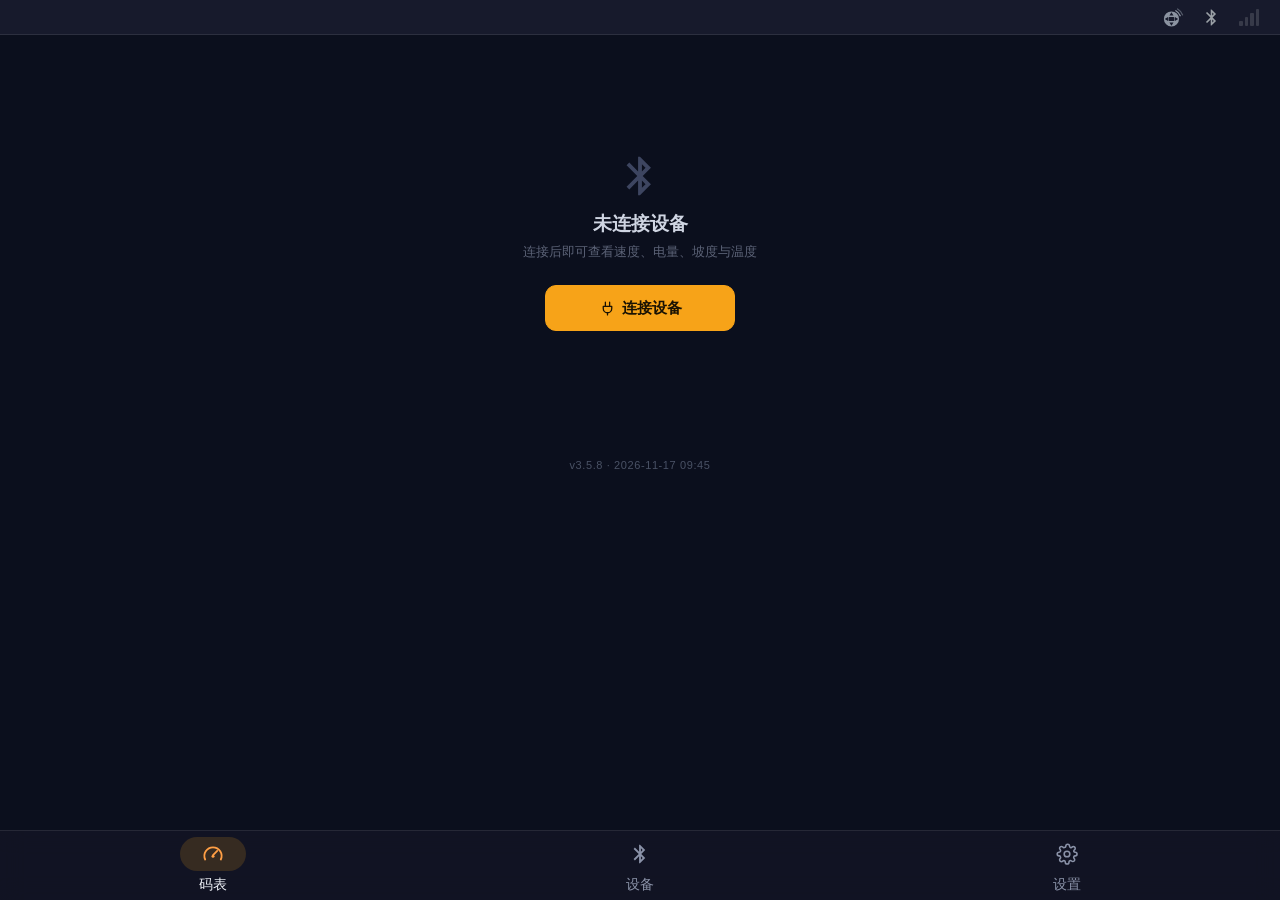
==== commit 13ec43df: "Appbar icons right-aligned: remote, bluetooth, signal with uniform spacing; v3.5.8" ====
--- a/index.html
+++ b/index.html
@@ -10,21 +10,23 @@
   <meta name="apple-mobile-web-app-title" content="智能码表" />
   <title>智能码表 · LVBU</title>
   <link rel="stylesheet" href="assets/seg7-font.css?v=1" />
-  <link rel="stylesheet" href="css/style.css?v=56" />
+  <link rel="stylesheet" href="css/style.css?v=57" />
 </head>
 <body>
 
-<!-- ============ 应用标题栏（信号 + 蓝牙 + 闪控） ============ -->
+<!-- ============ 应用标题栏（右侧图标组：闪控 → 蓝牙 → 信号） ============ -->
 <header class="appbar">
   <div class="appbar-left">
-    <span class="sig" id="sigWrap">
-      <span class="bars" id="signalBars"><i></i><i></i><i></i><i></i></span>
-    </span>
-    <span class="i brand-ico" id="btIcon" data-icon="bluetooth" data-size="19"></span>
     <!-- 设备名/状态文字已移除，仅保留状态图标表达 -->
     <span class="dev-name sr-only" id="devName">未连接</span>
-    <span class="remote-chip" id="remoteChip" title="BR80 闪控未连接" aria-label="BR80 闪控未连接">
-      <span class="i remote-chip__icon" data-icon="remoteFlat" data-size="18"></span>
+    <span class="appbar-icons">
+      <span class="remote-chip" id="remoteChip" title="BR80 闪控未连接" aria-label="BR80 闪控未连接">
+        <span class="i remote-chip__icon" data-icon="remoteFlat" data-size="18"></span>
+      </span>
+      <span class="i brand-ico" id="btIcon" data-icon="bluetooth" data-size="19"></span>
+      <span class="sig" id="sigWrap">
+        <span class="bars" id="signalBars"><i></i><i></i><i></i><i></i></span>
+      </span>
     </span>
   </div>
 </header>
@@ -171,7 +173,7 @@
       </article>
     </section>
 
-    <div class="version" id="buildInfo">v3.5.7 · 2026-11-16 19:10</div>
+    <div class="version" id="buildInfo">v3.5.8 · 2026-11-17 09:45</div>
   </section>
 
   <!-- ==================== 设备 ==================== -->
@@ -396,15 +398,15 @@
 
 <div class="toast" id="toast" role="status" aria-live="polite"></div>
 
-<script src="js/util.js?v=77"></script>
-<script src="js/protocol.js?v=77"></script>
-<script src="js/config.js?v=77"></script>
-<script src="js/adapter.js?v=77"></script>
-<script src="js/ble.js?v=77"></script>
-<script src="js/remote.js?v=77"></script>
-<script src="js/app.js?v=77"></script>
-<script src="js/icons.js?v=77"></script>
-<script src="js/sim.js?v=77"></script>
-<script src="js/ui.js?v=77"></script>
+<script src="js/util.js?v=78"></script>
+<script src="js/protocol.js?v=78"></script>
+<script src="js/config.js?v=78"></script>
+<script src="js/adapter.js?v=78"></script>
+<script src="js/ble.js?v=78"></script>
+<script src="js/remote.js?v=78"></script>
+<script src="js/app.js?v=78"></script>
+<script src="js/icons.js?v=78"></script>
+<script src="js/sim.js?v=78"></script>
+<script src="js/ui.js?v=78"></script>
 </body>
 </html>
--- a/css/style.css
+++ b/css/style.css
@@ -843,9 +843,34 @@
   border-bottom: 1px solid var(--line);
   background: var(--bg-top, var(--bg));
 }
-.appbar-left { display: flex; align-items: center; gap: 10px; min-width: 0; flex: 1; }
+/* 顶栏左侧容器：内容整体靠右 */
+.appbar-left {
+  display: flex;
+  align-items: center;
+  justify-content: flex-end;
+  min-width: 0;
+  flex: 1;
+}
+
+/* 右侧图标组：闪控 → 蓝牙 → 信号，等间距 */
+.appbar-icons {
+  display: flex;
+  align-items: center;
+  gap: 16px;          /* 统一间距 */
+  flex: none;
+}
+/* 每个图标用固定尺寸的盒子，消除不同宽度导致的视觉间距差异 */
+.appbar-icons > * {
+  width: 22px;
+  height: 22px;
+  display: flex;
+  align-items: center;
+  justify-content: center;
+  flex: none;
+}
+
 /* 未连接：灰（设计稿 #9AA0A6） */
-.brand-ico { color: #9aa0a6; display: inline-flex; align-items: center; flex: none; transition: color .25s; }
+.brand-ico { color: #9aa0a6; display: flex; align-items: center; justify-content: center; flex: none; transition: color .25s; }
 .brand-ico svg { width: 19px; height: 19px; display: block; }
 /* 已连接 / 演示：蓝（设计稿 #1A73E8） */
 .brand-ico.is-active { color: #1a73e8; }
@@ -860,14 +885,12 @@
 }
 /* 未连接：文字弱化为灰色 */
 .dev-name.is-idle { color: var(--muted); font-weight: 500; }
-.sig { display: inline-flex; align-items: center; gap: 5px; flex: none; }
+.sig { display: flex; align-items: center; justify-content: center; gap: 5px; flex: none; }
 .sig .bars {
   display: inline-flex;
   align-items: flex-end;
   gap: 2px;
   height: 17px;
-  /* 让信号格整体在顶栏中垂直居中 */
-  align-self: center;
 }
 .sig .bars i {
   width: 3.5px;
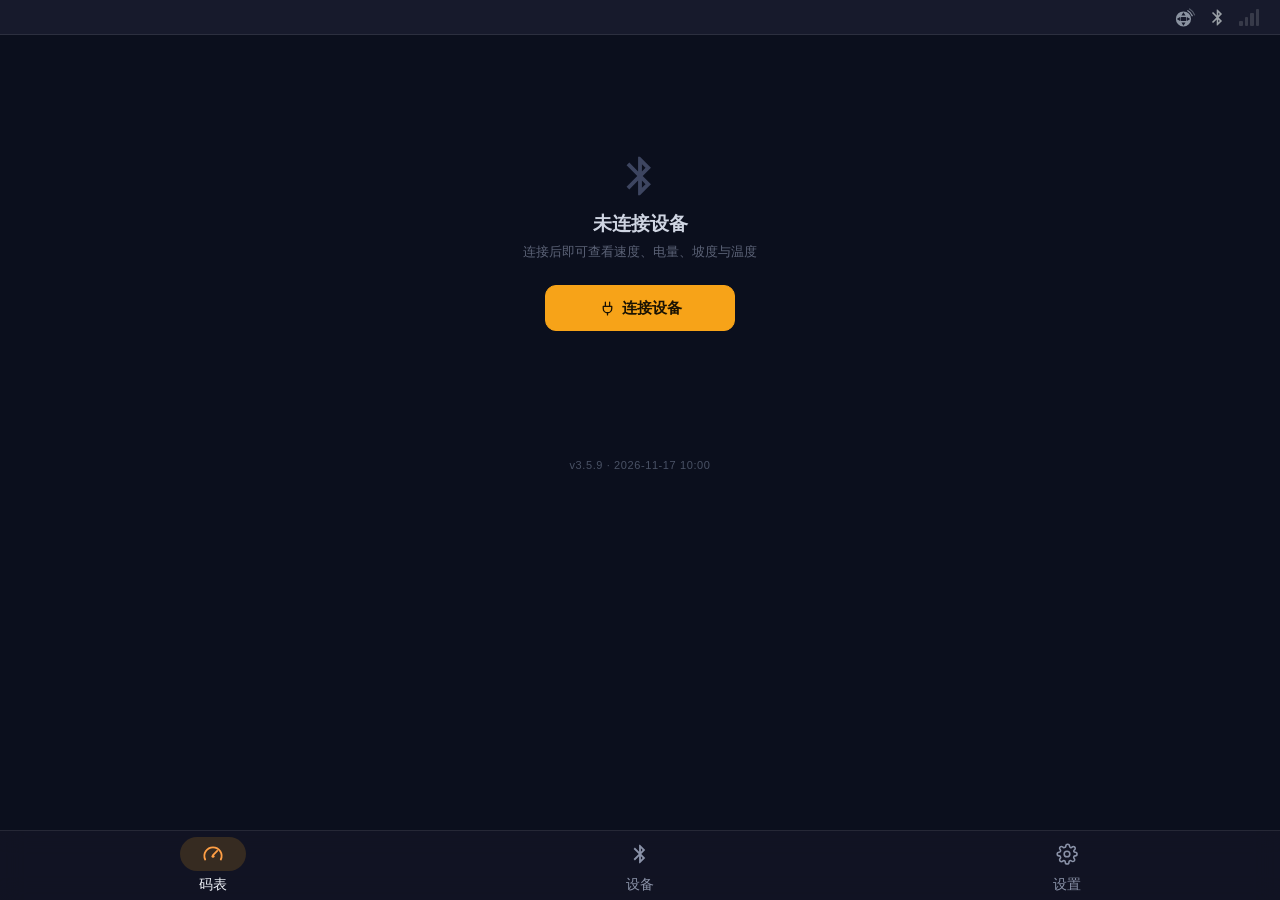
==== commit 6814014b: "Reduce appbar icon gap to 10px; v3.5.9" ====
--- a/index.html
+++ b/index.html
@@ -10,7 +10,7 @@
   <meta name="apple-mobile-web-app-title" content="智能码表" />
   <title>智能码表 · LVBU</title>
   <link rel="stylesheet" href="assets/seg7-font.css?v=1" />
-  <link rel="stylesheet" href="css/style.css?v=57" />
+  <link rel="stylesheet" href="css/style.css?v=58" />
 </head>
 <body>
 
@@ -173,7 +173,7 @@
       </article>
     </section>
 
-    <div class="version" id="buildInfo">v3.5.8 · 2026-11-17 09:45</div>
+    <div class="version" id="buildInfo">v3.5.9 · 2026-11-17 10:00</div>
   </section>
 
   <!-- ==================== 设备 ==================== -->
--- a/css/style.css
+++ b/css/style.css
@@ -856,7 +856,7 @@
 .appbar-icons {
   display: flex;
   align-items: center;
-  gap: 16px;          /* 统一间距 */
+  gap: 10px;          /* 统一间距 */
   flex: none;
 }
 /* 每个图标用固定尺寸的盒子，消除不同宽度导致的视觉间距差异 */
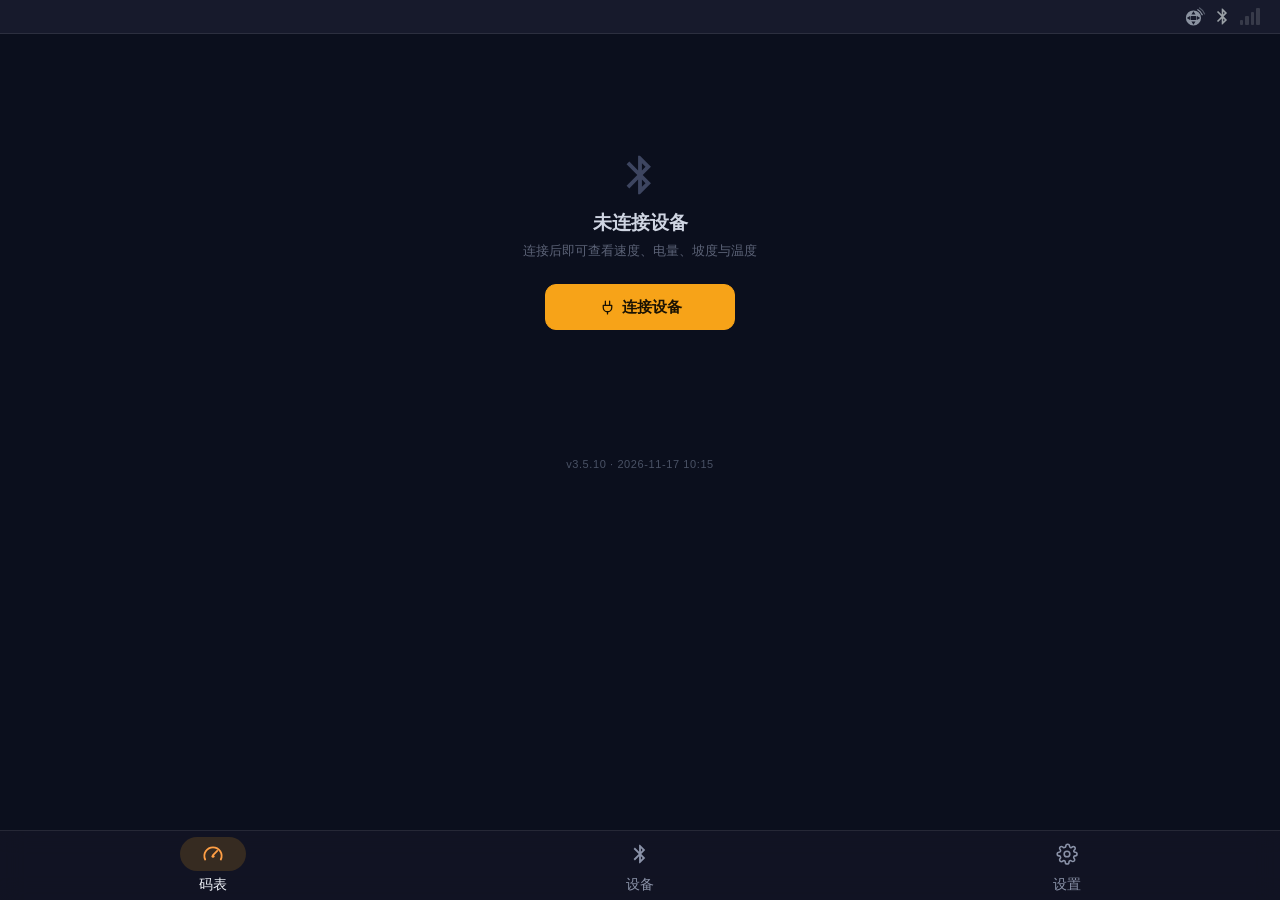
==== commit a9fa3053: "Tighten appbar icon group: 21px boxes, 6px gap; v3.5.10" ====
--- a/index.html
+++ b/index.html
@@ -10,7 +10,7 @@
   <meta name="apple-mobile-web-app-title" content="智能码表" />
   <title>智能码表 · LVBU</title>
   <link rel="stylesheet" href="assets/seg7-font.css?v=1" />
-  <link rel="stylesheet" href="css/style.css?v=58" />
+  <link rel="stylesheet" href="css/style.css?v=59" />
 </head>
 <body>
 
@@ -173,7 +173,7 @@
       </article>
     </section>
 
-    <div class="version" id="buildInfo">v3.5.9 · 2026-11-17 10:00</div>
+    <div class="version" id="buildInfo">v3.5.10 · 2026-11-17 10:15</div>
   </section>
 
   <!-- ==================== 设备 ==================== -->
--- a/css/style.css
+++ b/css/style.css
@@ -856,13 +856,13 @@
 .appbar-icons {
   display: flex;
   align-items: center;
-  gap: 10px;          /* 统一间距 */
+  gap: 6px;           /* 统一间距（紧凑） */
   flex: none;
 }
 /* 每个图标用固定尺寸的盒子，消除不同宽度导致的视觉间距差异 */
 .appbar-icons > * {
-  width: 22px;
-  height: 22px;
+  width: 21px;
+  height: 21px;
   display: flex;
   align-items: center;
   justify-content: center;
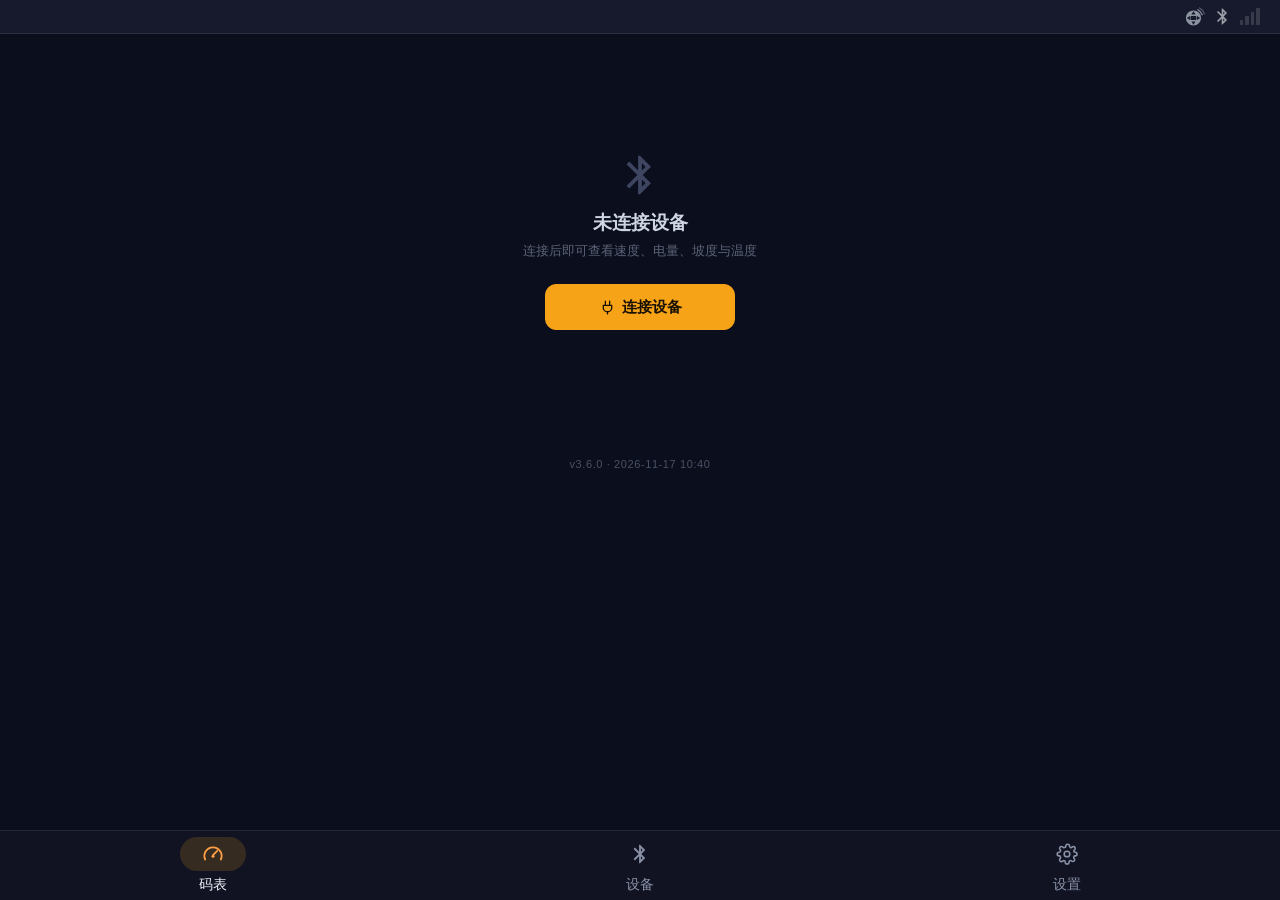
==== commit bb58efde: "Gyro slope card: 11-segment bidirectional bar with direction colors; v3.6.0" ====
--- a/index.html
+++ b/index.html
@@ -10,7 +10,7 @@
   <meta name="apple-mobile-web-app-title" content="智能码表" />
   <title>智能码表 · LVBU</title>
   <link rel="stylesheet" href="assets/seg7-font.css?v=1" />
-  <link rel="stylesheet" href="css/style.css?v=59" />
+  <link rel="stylesheet" href="css/style.css?v=60" />
 </head>
 <body>
 
@@ -167,13 +167,14 @@
           <span>陀螺仪</span>
         </header>
         <div class="barframe">
-          <div class="bgrid" data-field="slopeGrid"><i></i><i></i><i></i><i></i><i></i><i></i><i></i><i></i><i></i><i></i></div>
+          <!-- 11 格双向条：索引 5 为中心格，左右各 5 格 -->
+          <div class="bgrid bgrid--slope" data-field="slopeGrid"><i data-seg="0"></i><i data-seg="1"></i><i data-seg="2"></i><i data-seg="3"></i><i data-seg="4"></i><i data-seg="5"></i><i data-seg="6"></i><i data-seg="7"></i><i data-seg="8"></i><i data-seg="9"></i><i data-seg="10"></i></div>
         </div>
         <div class="card__value" data-field="slope">--<em class="u u--sup">°</em></div>
       </article>
     </section>
 
-    <div class="version" id="buildInfo">v3.5.10 · 2026-11-17 10:15</div>
+    <div class="version" id="buildInfo">v3.6.0 · 2026-11-17 10:40</div>
   </section>
 
   <!-- ==================== 设备 ==================== -->
@@ -398,15 +399,15 @@
 
 <div class="toast" id="toast" role="status" aria-live="polite"></div>
 
-<script src="js/util.js?v=78"></script>
-<script src="js/protocol.js?v=78"></script>
-<script src="js/config.js?v=78"></script>
-<script src="js/adapter.js?v=78"></script>
-<script src="js/ble.js?v=78"></script>
-<script src="js/remote.js?v=78"></script>
-<script src="js/app.js?v=78"></script>
-<script src="js/icons.js?v=78"></script>
-<script src="js/sim.js?v=78"></script>
-<script src="js/ui.js?v=78"></script>
+<script src="js/util.js?v=79"></script>
+<script src="js/protocol.js?v=79"></script>
+<script src="js/config.js?v=79"></script>
+<script src="js/adapter.js?v=79"></script>
+<script src="js/ble.js?v=79"></script>
+<script src="js/remote.js?v=79"></script>
+<script src="js/app.js?v=79"></script>
+<script src="js/icons.js?v=79"></script>
+<script src="js/sim.js?v=79"></script>
+<script src="js/ui.js?v=79"></script>
 </body>
 </html>
--- a/css/style.css
+++ b/css/style.css
@@ -1363,6 +1363,47 @@
 .view .card--amber .bgrid i.on { background: var(--amber); box-shadow: 0 0 6px rgba(255, 159, 69, .55); }
 .view .card--cyan .bgrid i.on { background: var(--blue); box-shadow: 0 0 6px rgba(74, 168, 255, .55); }
 
+/* ===== 陀螺仪 11 格双向条 =====
+ * 中心格索引 5；下坡绿（向左）、上坡红（向右）、平路仅中心蓝
+ * 用 data-tone 精确控制每格颜色，覆盖上面的单向条配色 */
+.view .bgrid.bgrid--slope {
+  grid-template-columns: repeat(11, 1fr);
+  gap: 2px;
+}
+.view .bgrid--slope i {
+  height: 7px;
+  border-radius: 2px;
+  background: rgba(255, 255, 255, .09);   /* 熄灭格 */
+  transition: background .25s, box-shadow .25s;
+}
+/* 中心格稍作视觉强调（略宽/略高） */
+.view .bgrid--slope i.is-center {
+  border-radius: 2.5px;
+}
+
+/* 点亮格按方向着色（配色按文档 DashColors：蓝 #4AA8FF / 绿 #3DDC8C / 红 #FF0000） */
+.view .bgrid--slope i.on { box-shadow: 0 0 6px currentColor; }
+/* 平路/0 附近：蓝 */
+.view .bgrid--slope i[data-tone="flat"] {
+  background: #4aa8ff;
+  color: rgba(74, 168, 255, .6);
+}
+/* 下坡：绿（向左） */
+.view .bgrid--slope i[data-tone="down"] {
+  background: #3ddc8c;
+  color: rgba(61, 220, 140, .6);
+}
+/* 上坡：红（向右） */
+.view .bgrid--slope i[data-tone="up"] {
+  background: #ff0000;
+  color: rgba(255, 0, 0, .55);
+}
+/* 熄灭：回到灰 */
+.view .bgrid--slope i[data-tone="off"] {
+  background: rgba(255, 255, 255, .09);
+  box-shadow: none;
+}
+
 /* 大读数：系统细体 32px */
 .view .card__value {
   margin-top: auto;
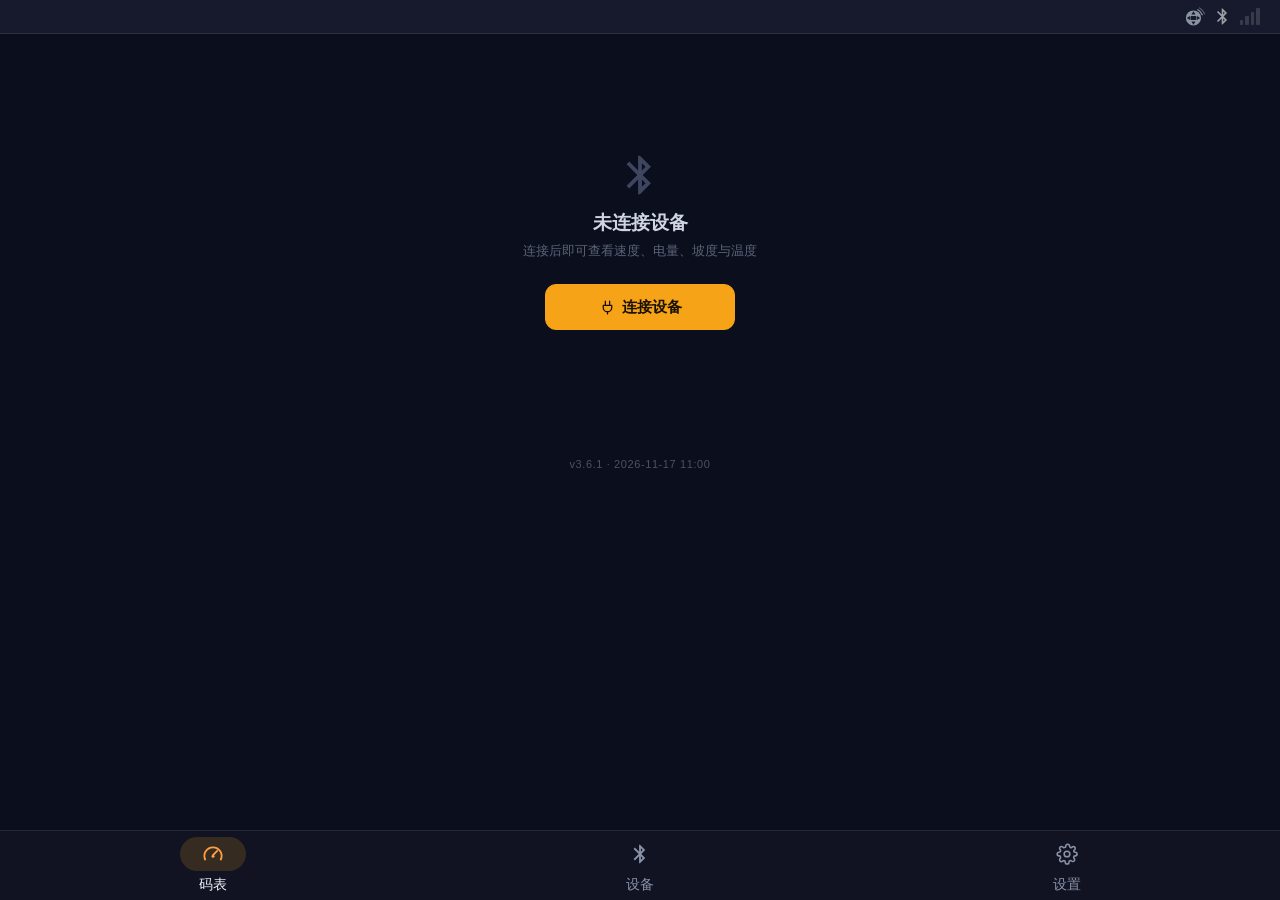
==== commit 457ab524: "Gyro BD parsing per spec (6-digit, /1000, negative offset); demo slope cycles -28..+28; v3.6.1" ====
--- a/index.html
+++ b/index.html
@@ -10,7 +10,7 @@
   <meta name="apple-mobile-web-app-title" content="智能码表" />
   <title>智能码表 · LVBU</title>
   <link rel="stylesheet" href="assets/seg7-font.css?v=1" />
-  <link rel="stylesheet" href="css/style.css?v=60" />
+  <link rel="stylesheet" href="css/style.css?v=61" />
 </head>
 <body>
 
@@ -174,7 +174,7 @@
       </article>
     </section>
 
-    <div class="version" id="buildInfo">v3.6.0 · 2026-11-17 10:40</div>
+    <div class="version" id="buildInfo">v3.6.1 · 2026-11-17 11:00</div>
   </section>
 
   <!-- ==================== 设备 ==================== -->
@@ -399,15 +399,15 @@
 
 <div class="toast" id="toast" role="status" aria-live="polite"></div>
 
-<script src="js/util.js?v=79"></script>
-<script src="js/protocol.js?v=79"></script>
-<script src="js/config.js?v=79"></script>
-<script src="js/adapter.js?v=79"></script>
-<script src="js/ble.js?v=79"></script>
-<script src="js/remote.js?v=79"></script>
-<script src="js/app.js?v=79"></script>
-<script src="js/icons.js?v=79"></script>
-<script src="js/sim.js?v=79"></script>
-<script src="js/ui.js?v=79"></script>
+<script src="js/util.js?v=80"></script>
+<script src="js/protocol.js?v=80"></script>
+<script src="js/config.js?v=80"></script>
+<script src="js/adapter.js?v=80"></script>
+<script src="js/ble.js?v=80"></script>
+<script src="js/remote.js?v=80"></script>
+<script src="js/app.js?v=80"></script>
+<script src="js/icons.js?v=80"></script>
+<script src="js/sim.js?v=80"></script>
+<script src="js/ui.js?v=80"></script>
 </body>
 </html>
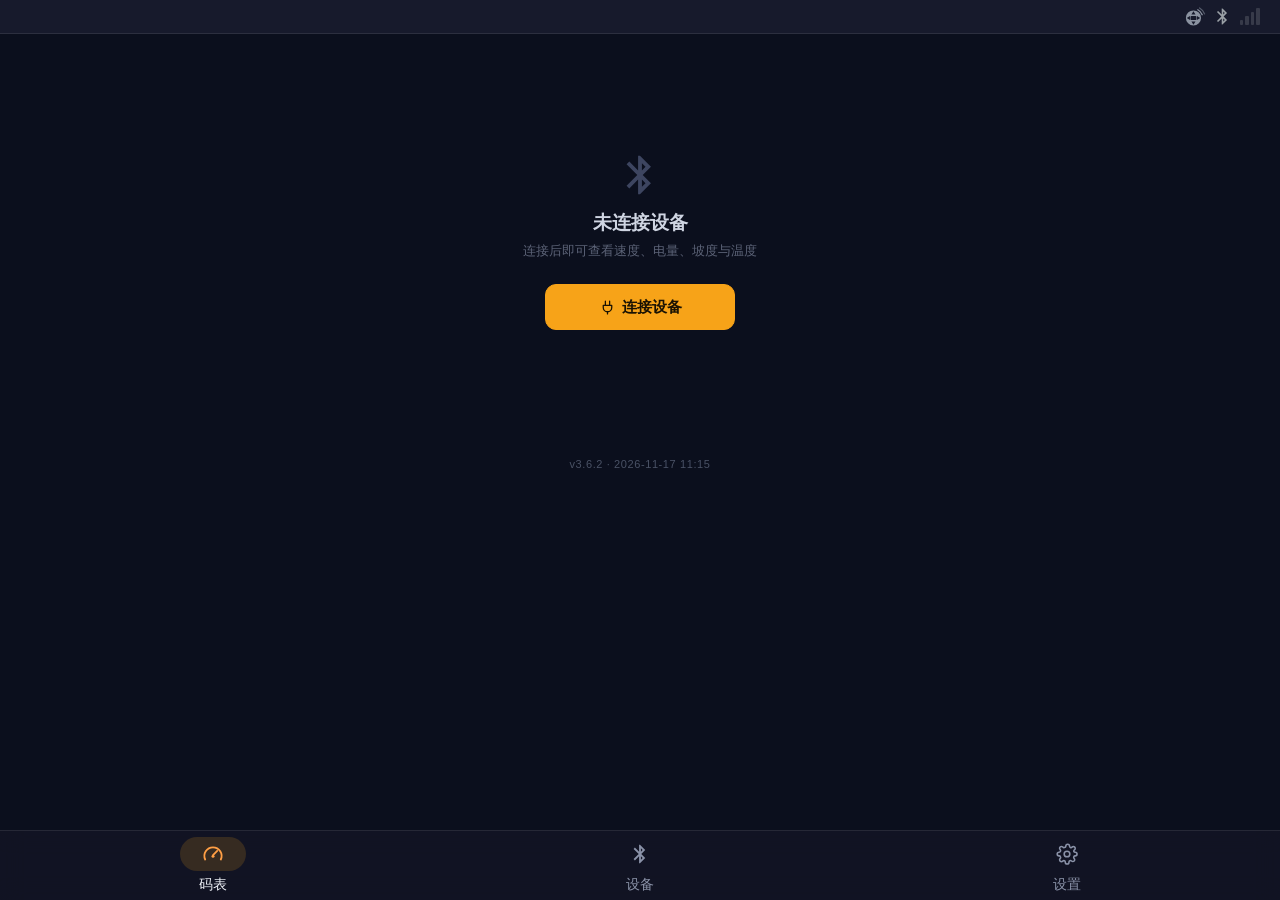
==== commit ec0ca911: "Fix slope bar color: raise specificity with #cardGyro to override cyan rule; v3.6.2" ====
--- a/index.html
+++ b/index.html
@@ -10,7 +10,7 @@
   <meta name="apple-mobile-web-app-title" content="智能码表" />
   <title>智能码表 · LVBU</title>
   <link rel="stylesheet" href="assets/seg7-font.css?v=1" />
-  <link rel="stylesheet" href="css/style.css?v=61" />
+  <link rel="stylesheet" href="css/style.css?v=62" />
 </head>
 <body>
 
@@ -174,7 +174,7 @@
       </article>
     </section>
 
-    <div class="version" id="buildInfo">v3.6.1 · 2026-11-17 11:00</div>
+    <div class="version" id="buildInfo">v3.6.2 · 2026-11-17 11:15</div>
   </section>
 
   <!-- ==================== 设备 ==================== -->
--- a/css/style.css
+++ b/css/style.css
@@ -1381,25 +1381,31 @@
   border-radius: 2.5px;
 }
 
-/* 点亮格按方向着色（配色按文档 DashColors：蓝 #4AA8FF / 绿 #3DDC8C / 红 #FF0000） */
-.view .bgrid--slope i.on { box-shadow: 0 0 6px currentColor; }
+/* 点亮格按方向着色
+ * 注意：选择器需带上 .card 以提升权重，否则会被上面的
+ * `.view .card--cyan .bgrid i.on`（4 个类）压过，导致永远是蓝色。
+ * 配色按文档 DashColors：蓝 #4AA8FF / 绿 #3DDC8C / 红 #FF0000
+ */
+#cardGyro .bgrid--slope i.on {
+  box-shadow: 0 0 6px currentColor;
+}
 /* 平路/0 附近：蓝 */
-.view .bgrid--slope i[data-tone="flat"] {
+#cardGyro .bgrid--slope i[data-tone="flat"] {
   background: #4aa8ff;
   color: rgba(74, 168, 255, .6);
 }
 /* 下坡：绿（向左） */
-.view .bgrid--slope i[data-tone="down"] {
+#cardGyro .bgrid--slope i[data-tone="down"] {
   background: #3ddc8c;
   color: rgba(61, 220, 140, .6);
 }
 /* 上坡：红（向右） */
-.view .bgrid--slope i[data-tone="up"] {
+#cardGyro .bgrid--slope i[data-tone="up"] {
   background: #ff0000;
   color: rgba(255, 0, 0, .55);
 }
 /* 熄灭：回到灰 */
-.view .bgrid--slope i[data-tone="off"] {
+#cardGyro .bgrid--slope i[data-tone="off"] {
   background: rgba(255, 255, 255, .09);
   box-shadow: none;
 }
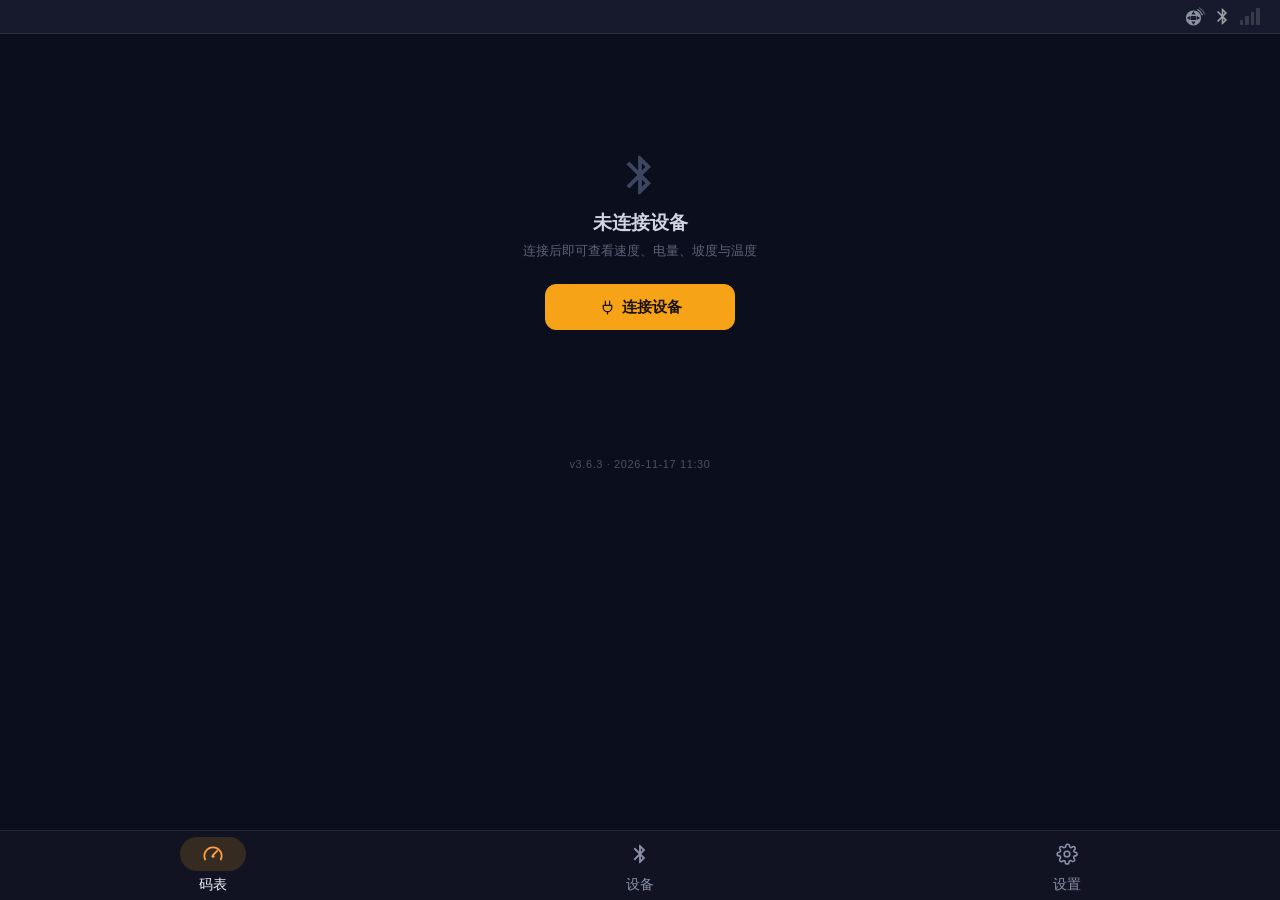
==== commit 73f81bbe: "Temperature red tone: #ff5a5a -> #ff2d2d (less pink); v3.6.3" ====
--- a/index.html
+++ b/index.html
@@ -10,7 +10,7 @@
   <meta name="apple-mobile-web-app-title" content="智能码表" />
   <title>智能码表 · LVBU</title>
   <link rel="stylesheet" href="assets/seg7-font.css?v=1" />
-  <link rel="stylesheet" href="css/style.css?v=62" />
+  <link rel="stylesheet" href="css/style.css?v=63" />
 </head>
 <body>
 
@@ -174,7 +174,7 @@
       </article>
     </section>
 
-    <div class="version" id="buildInfo">v3.6.2 · 2026-11-17 11:15</div>
+    <div class="version" id="buildInfo">v3.6.3 · 2026-11-17 11:30</div>
   </section>
 
   <!-- ==================== 设备 ==================== -->
--- a/css/style.css
+++ b/css/style.css
@@ -1452,7 +1452,7 @@
   --tone-green: #3ddc8c;
   --tone-blue: #4aa8ff;
   --tone-orange: #ff9f45;
-  --tone-red: #ff5a5a;
+  --tone-red: #ff2d2d;
   --tone-yellow: #ffd23f;
 }
 
